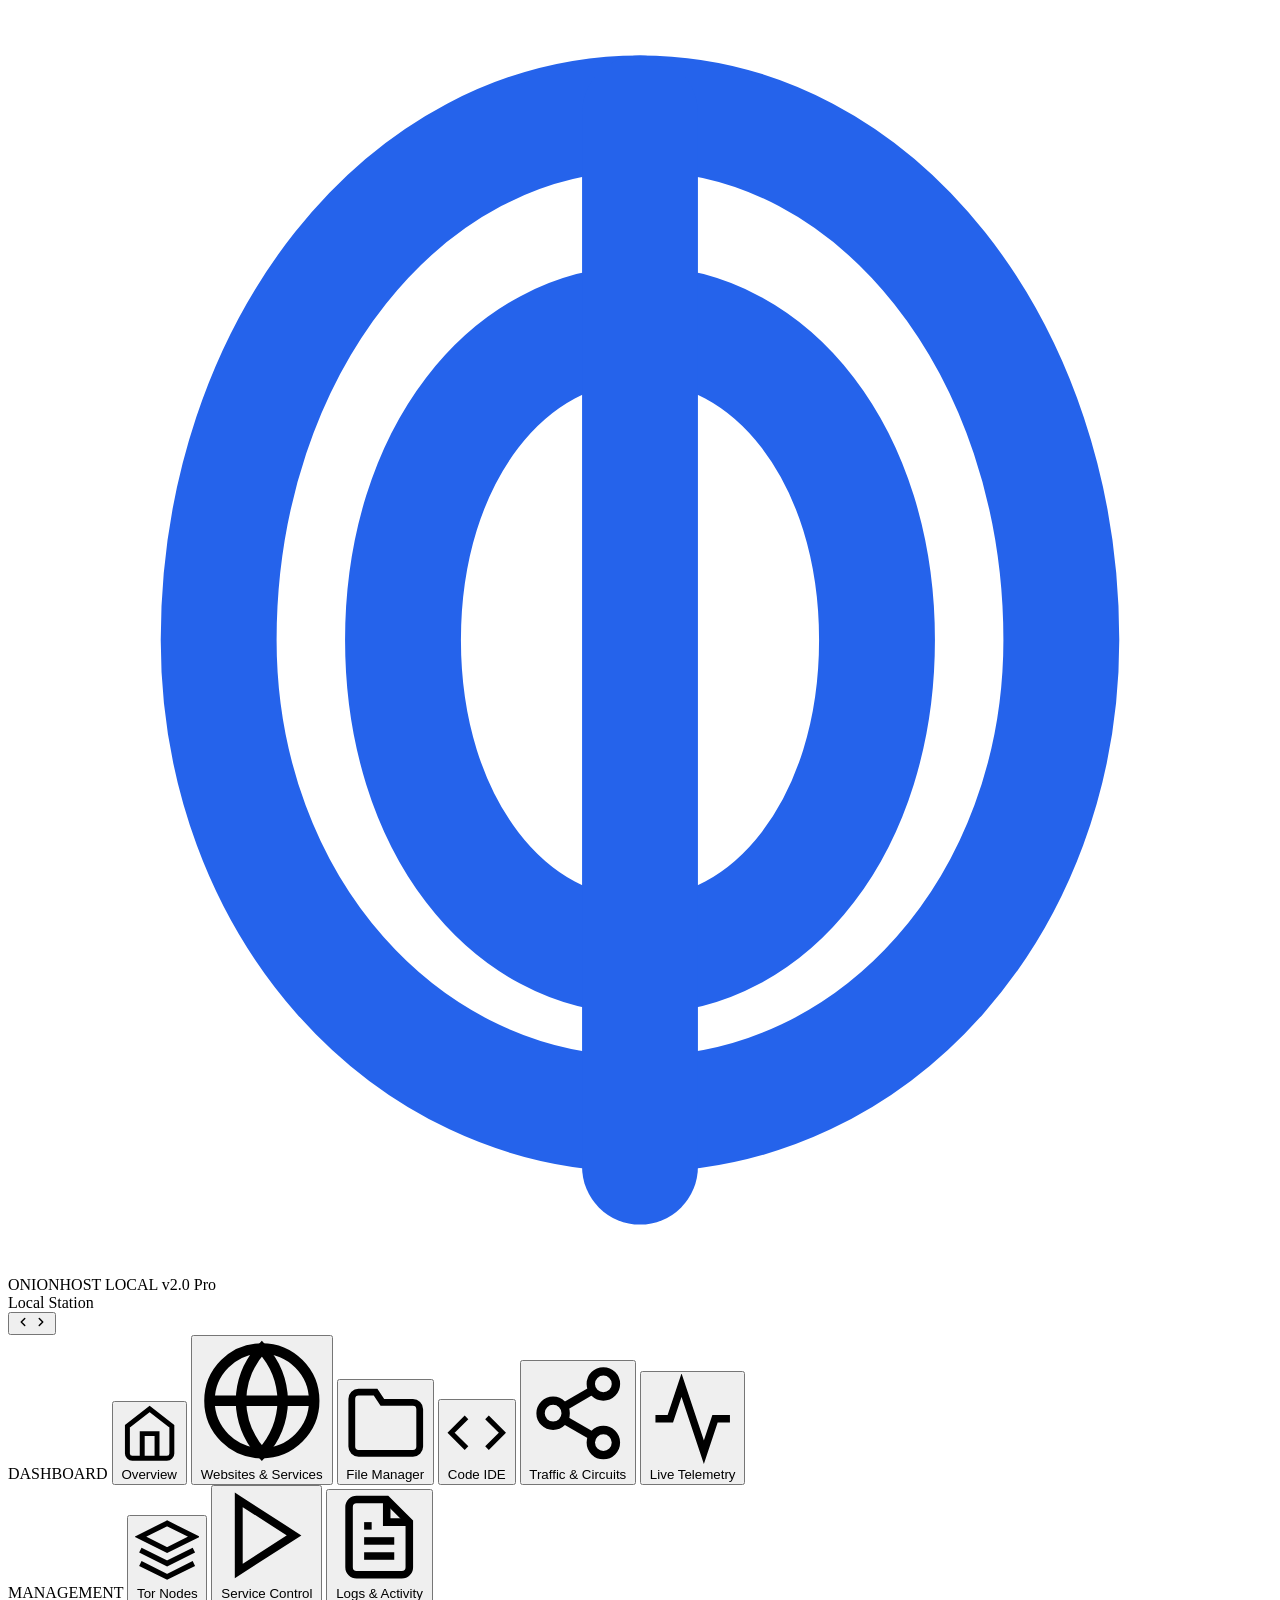
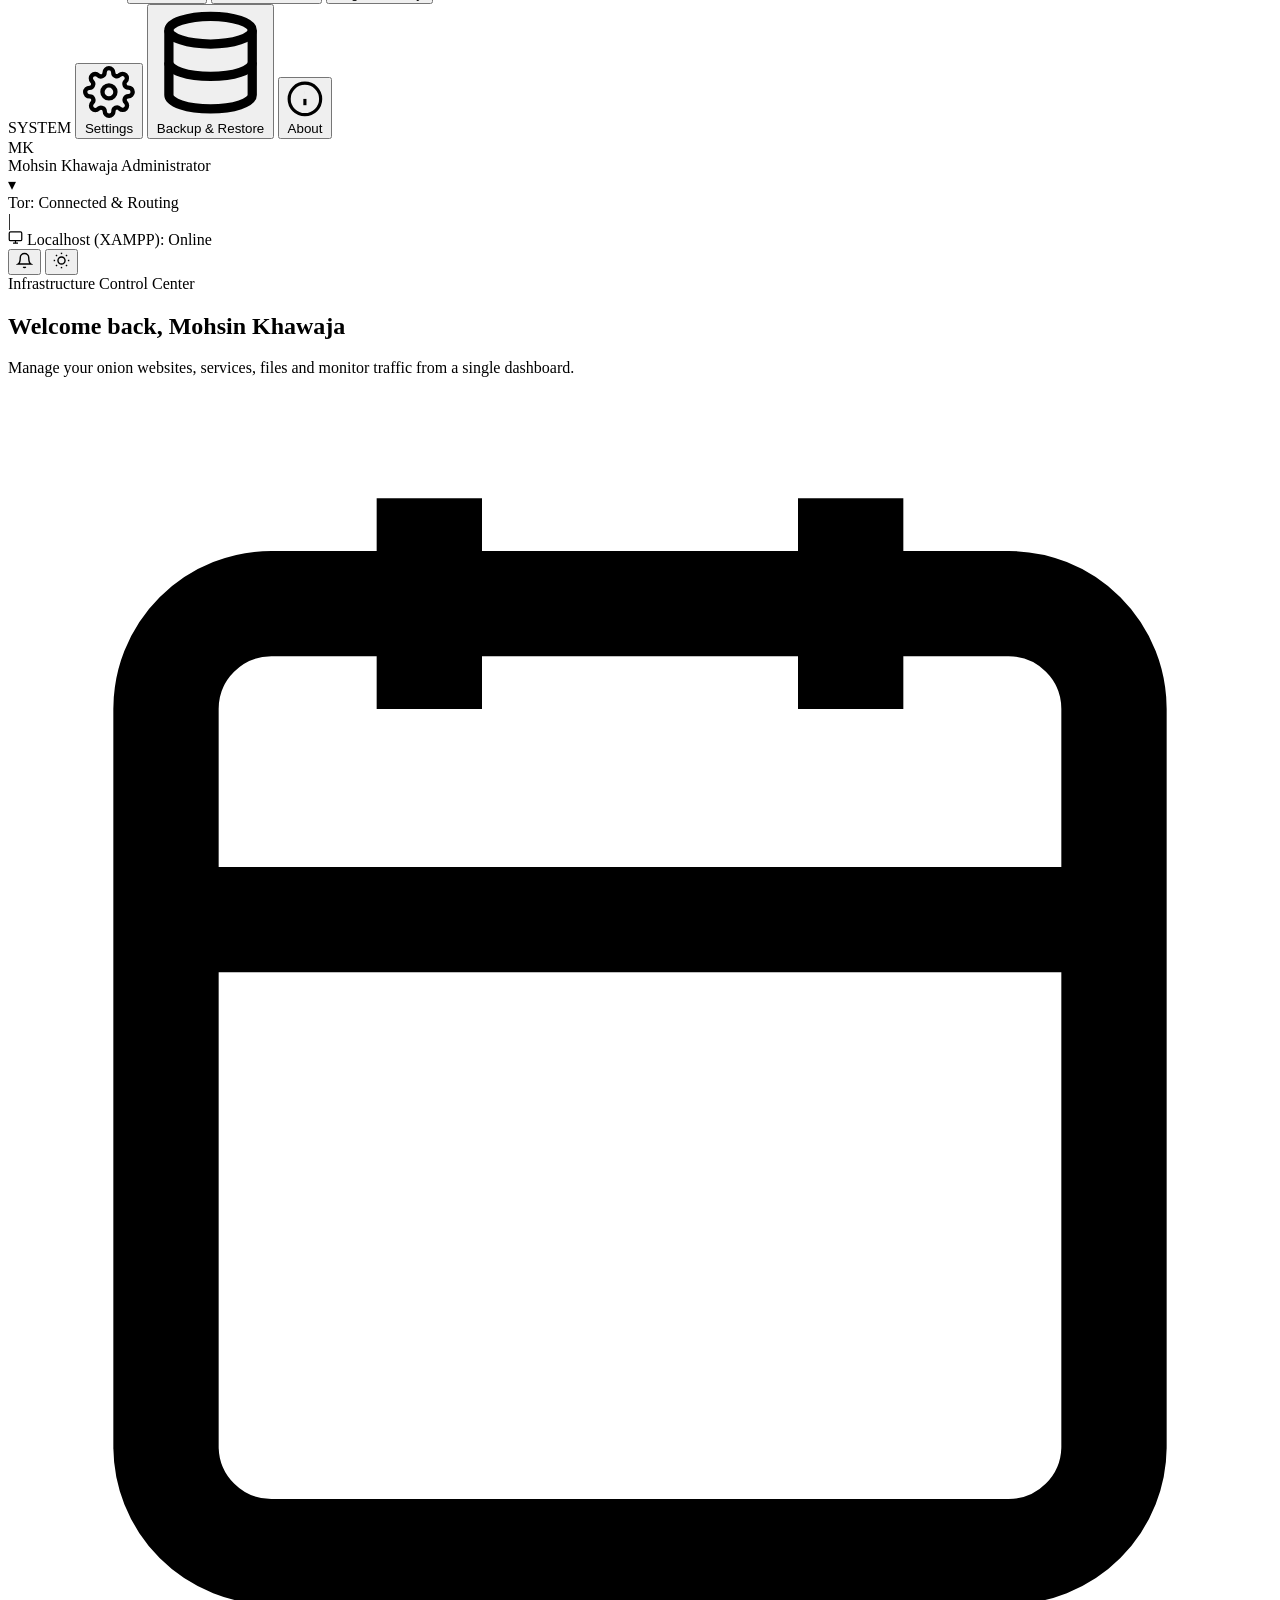
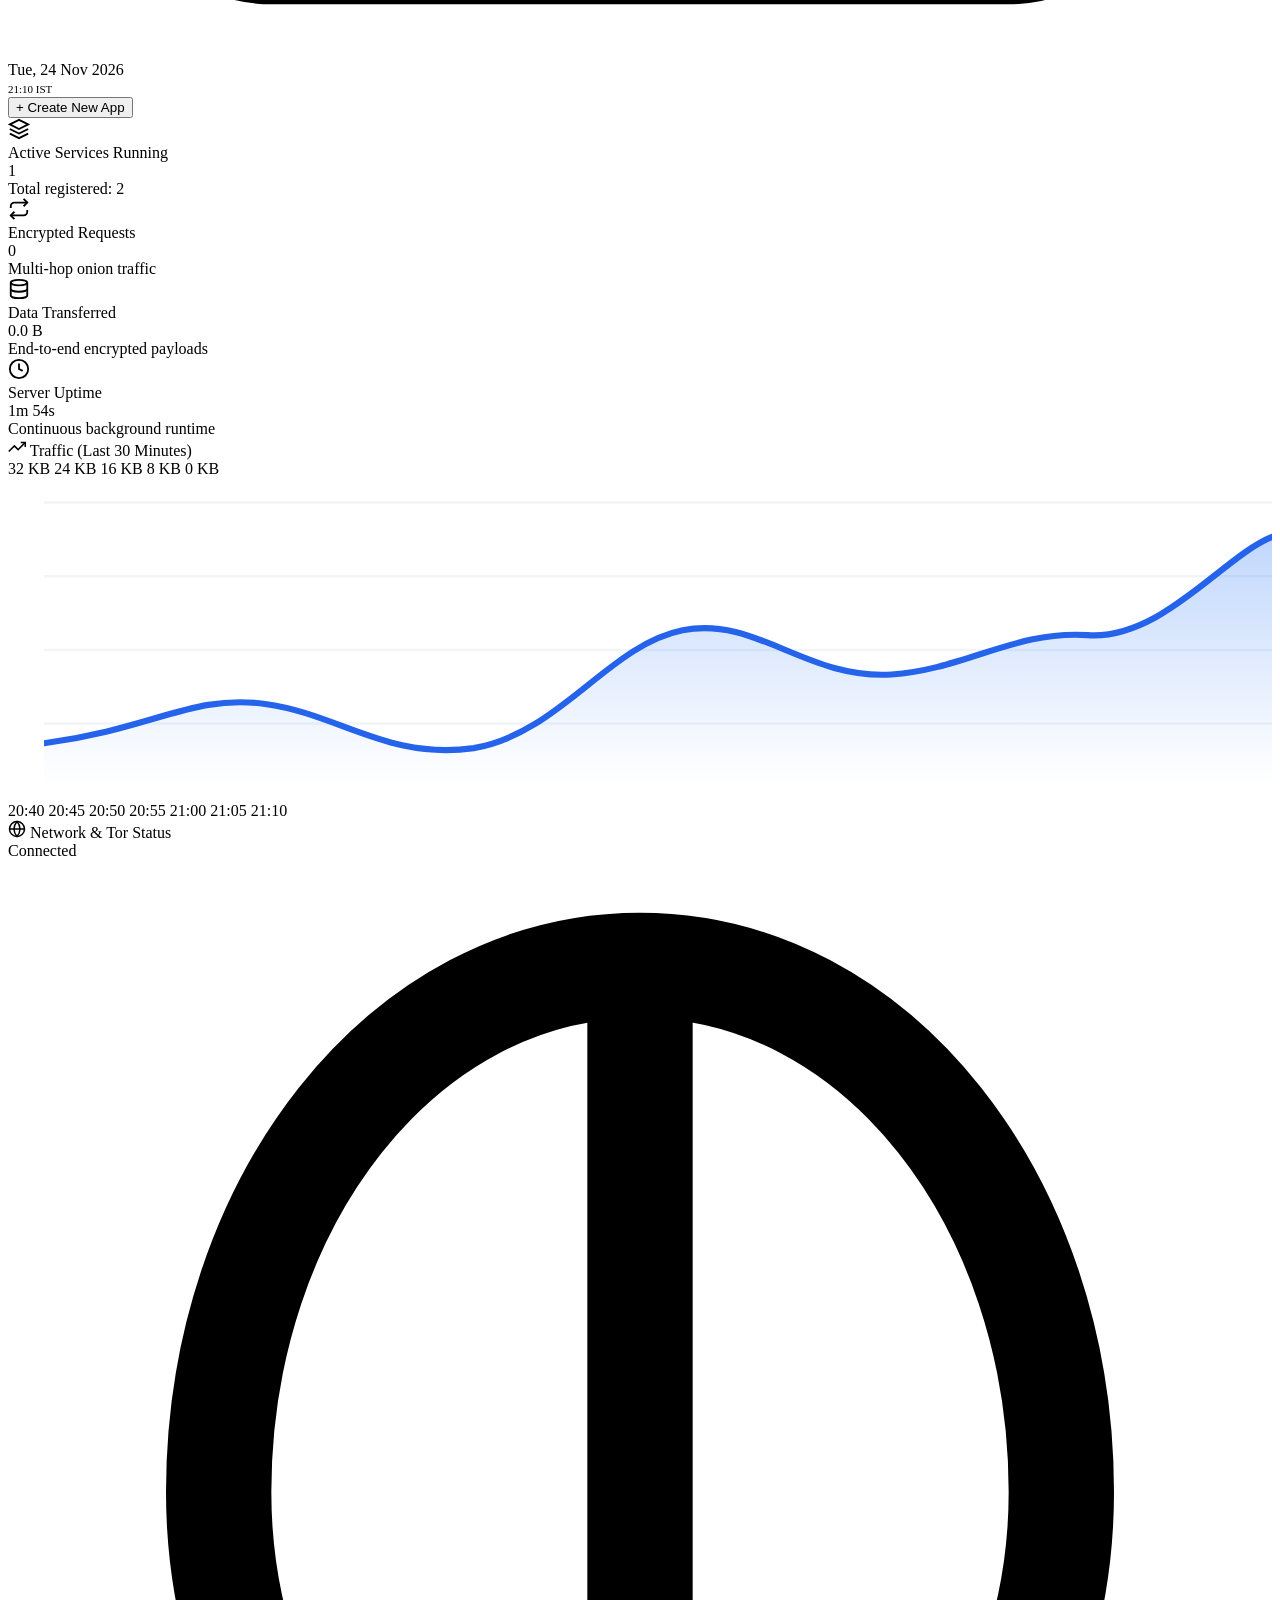
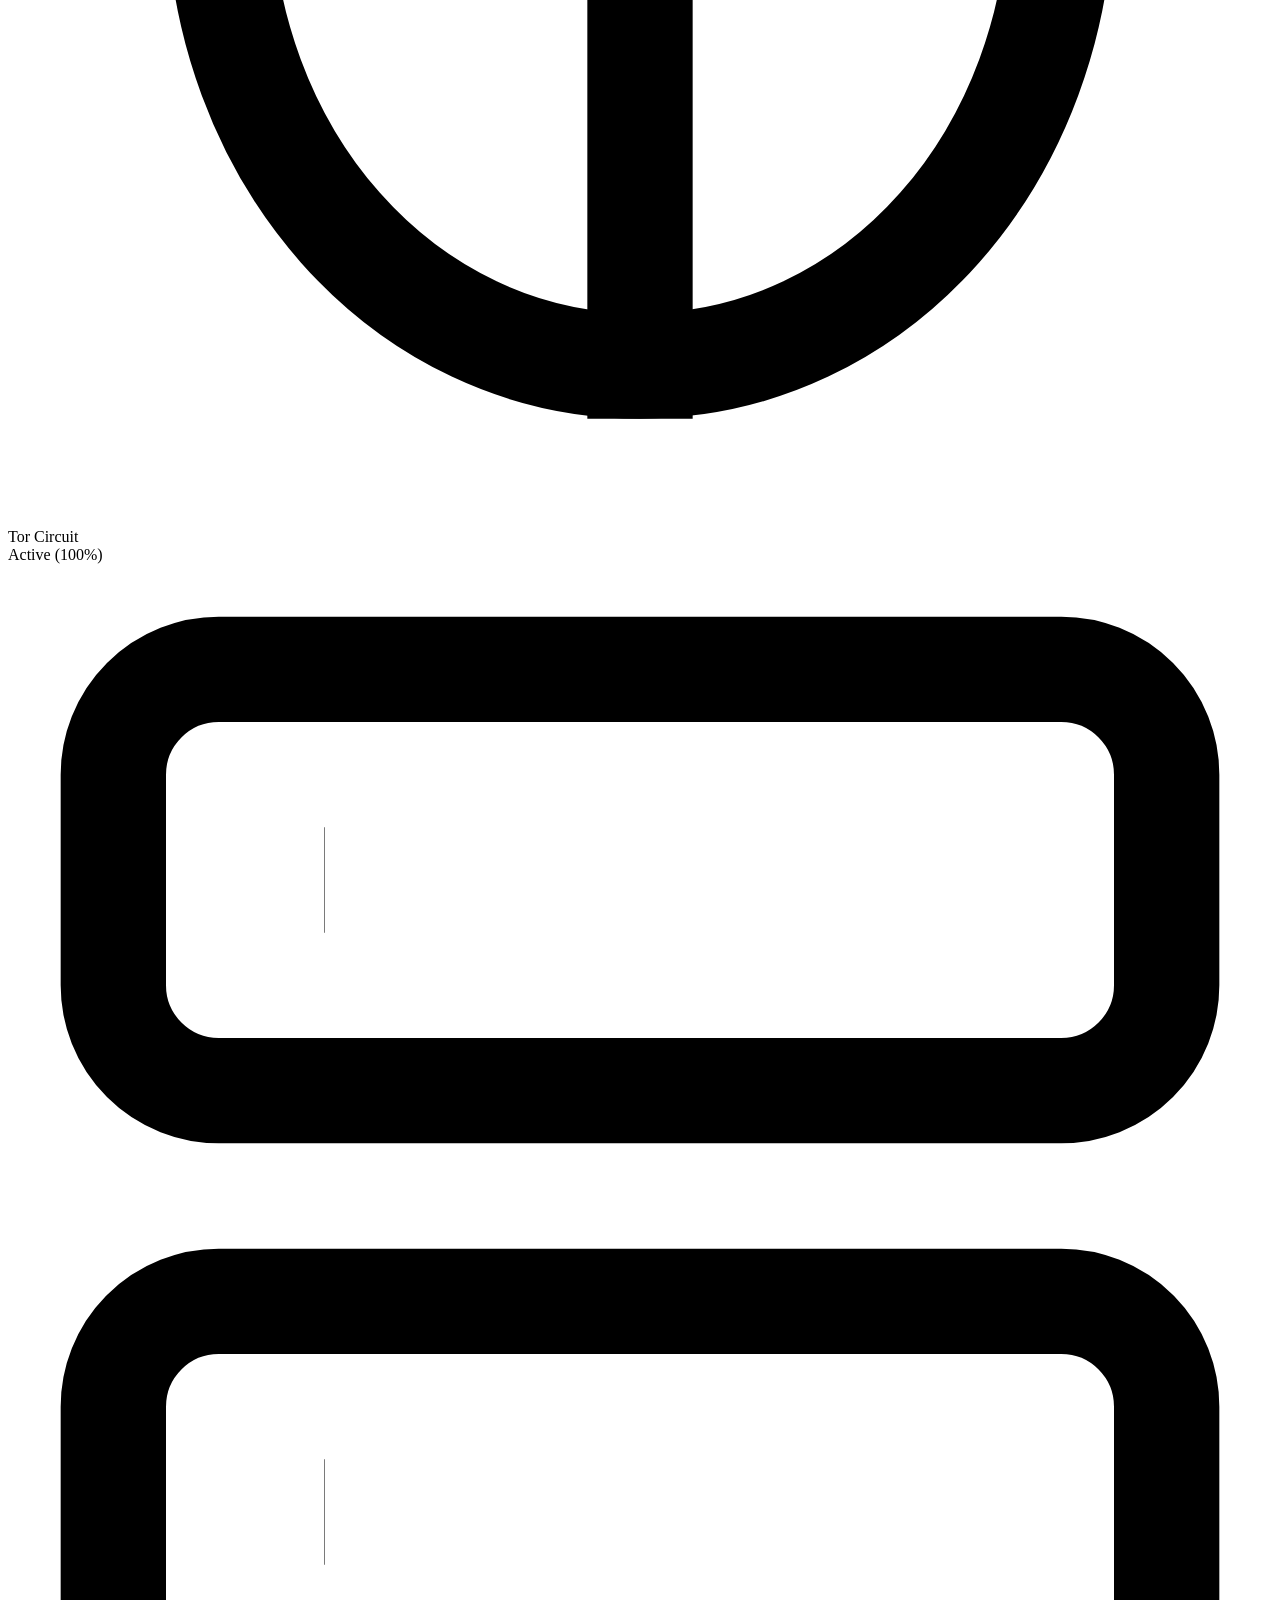
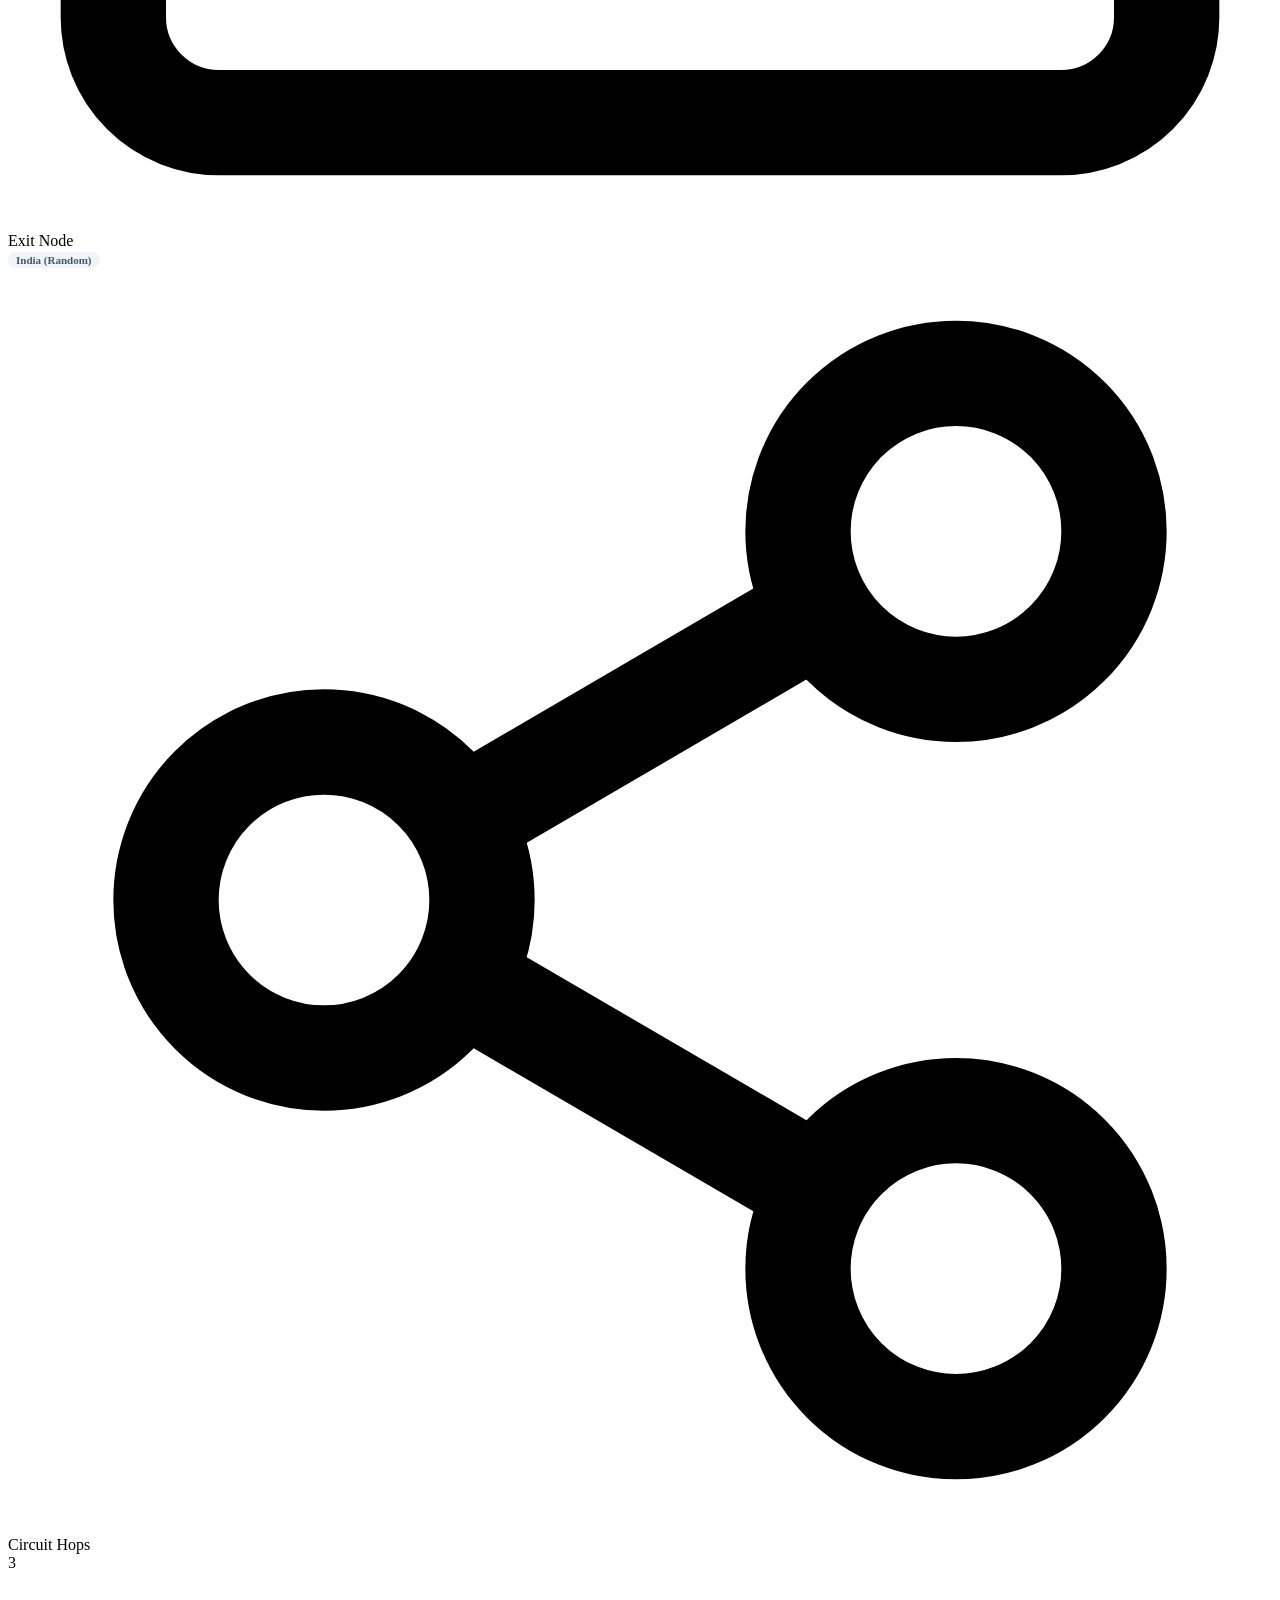
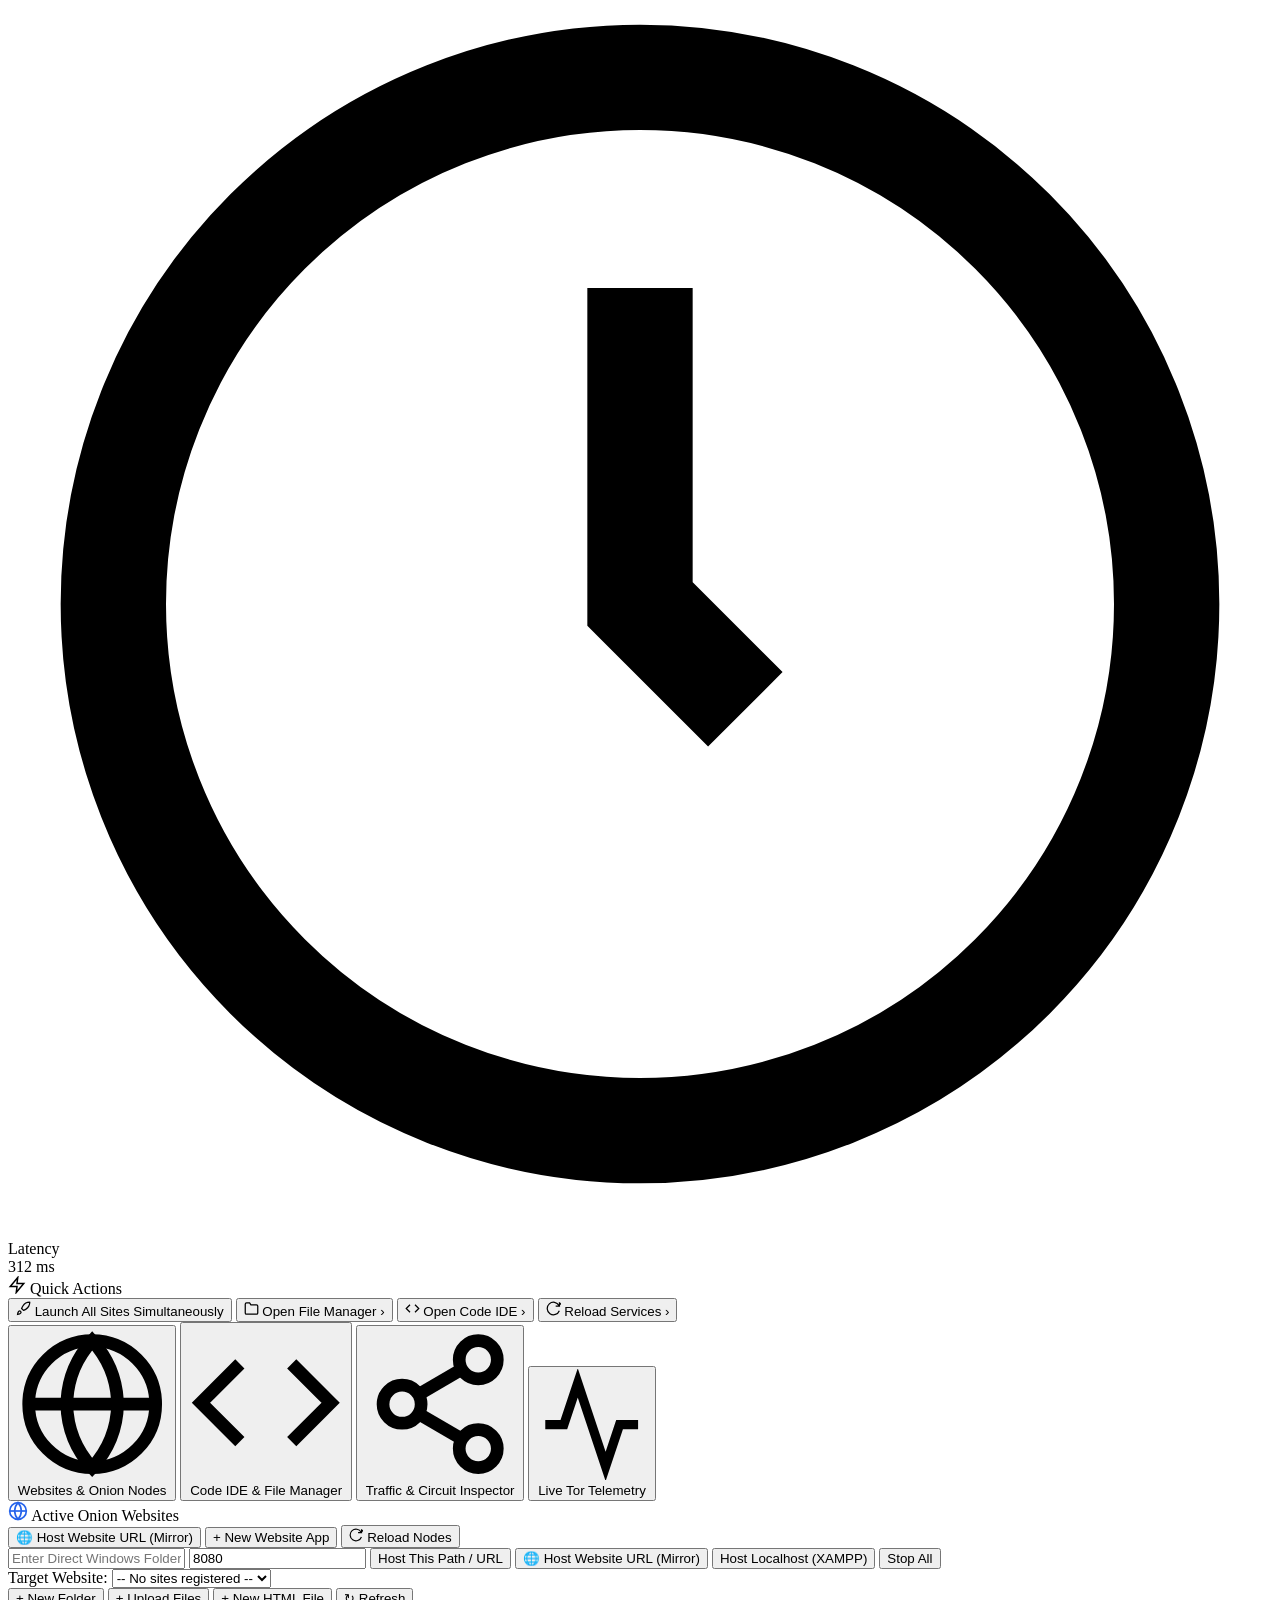
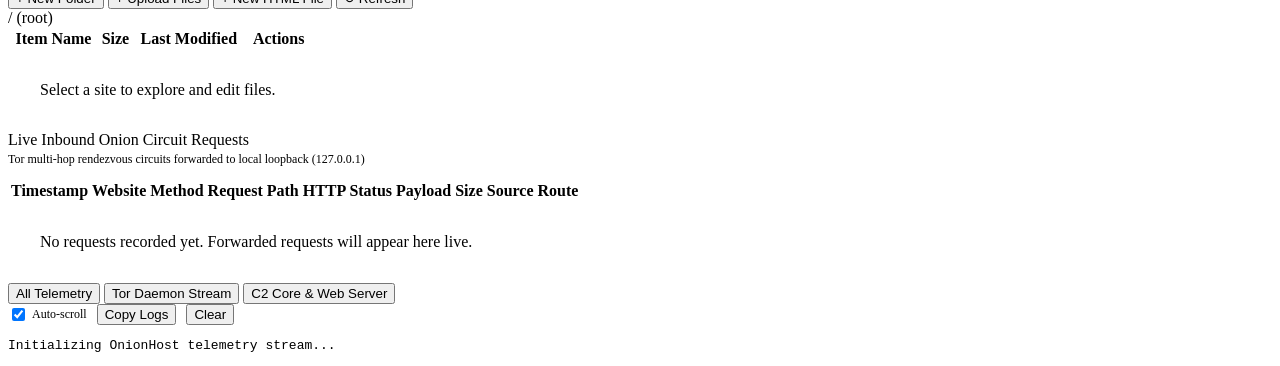
==== dashboard/templates/index.html @ f275f121 "⠀" ====
<!DOCTYPE html>
<html lang="en">
<head>
    <meta charset="UTF-8">
    <meta name="viewport" content="width=device-width, initial-scale=1.0">
    <title>OnionHost Local &bull; Self-Hosted Tor Onion Infrastructure</title>
    <link rel="stylesheet" href="/static/css/style.css?v=2.6">
    <link rel="icon" href="data:image/svg+xml,<svg xmlns=%22http://www.w3.org/2000/svg%22 viewBox=%220%200%2024%2024%22 fill=%22none%22 stroke=%22%232563eb%22 stroke-width=%222%22><circle cx=%2212%22 cy=%2212%22 r=%229%22/><path d=%22M12 3v18%22/><path d=%22M3 12h18%22/></svg>">
</head>
<body>
    <div class="app-layout">
        <!-- LEFT SIDEBAR (Matching Reference Image) -->
        <aside class="app-sidebar">
            <div class="sidebar-top">
                <!-- Brand Header -->
                <div class="sidebar-brand">
                    <div class="brand-left-group">
                        <div class="brand-onion-icon">
                            <svg viewBox="0 0 24 24" fill="none" stroke="#2563eb" stroke-width="2.2" stroke-linecap="round" stroke-linejoin="round">
                                <path d="M12 2C7.5 2 4 6.5 4 12c0 5 3.5 9 8 9s8-4 8-9c0-5.5-3.5-10-8-10z"/>
                                <path d="M12 6c-2.5 0-4.5 2.5-4.5 6s2 6 4.5 6 4.5-2.5 4.5-6-2-6-4.5-6z"/>
                                <path d="M12 2v20"/>
                            </svg>
                        </div>
                        <div class="brand-info">
                            <div class="brand-name-row">
                                <span class="brand-title">ONIONHOST LOCAL</span>
                                <span class="brand-version-pill">v2.0 Pro</span>
                            </div>
                            <span class="brand-sub">Local Station</span>
                        </div>
                    </div>
                    <button id="sidebar-toggle-btn" class="sidebar-toggle-btn" onclick="toggleSidebar()" title="Collapse / Expand Sidebar" aria-label="Toggle Sidebar">
                        <svg class="icon-collapse" width="14" height="14" viewBox="0 0 24 24" fill="none" stroke="currentColor" stroke-width="2.5" stroke-linecap="round" stroke-linejoin="round">
                            <polyline points="15 18 9 12 15 6"></polyline>
                        </svg>
                        <svg class="icon-expand" width="14" height="14" viewBox="0 0 24 24" fill="none" stroke="currentColor" stroke-width="2.5" stroke-linecap="round" stroke-linejoin="round">
                            <polyline points="9 18 15 12 9 6"></polyline>
                        </svg>
                    </button>
                </div>

                <!-- Navigation Group: DASHBOARD -->
                <div class="nav-group">
                    <span class="nav-category">DASHBOARD</span>
                    <button class="nav-item active" id="nav-overview" onclick="switchSidebar('overview')" title="Overview">
                        <svg viewBox="0 0 24 24" fill="none" stroke="currentColor" stroke-width="2"><path d="M3 9l9-7 9 7v11a2 2 0 0 1-2 2H5a2 2 0 0 1-2-2z"/><polyline points="9 22 9 12 15 12 15 22"/></svg>
                        <span>Overview</span>
                    </button>
                    <button class="nav-item" id="nav-websites" onclick="switchSidebar('websites')" title="Websites &amp; Services">
                        <svg viewBox="0 0 24 24" fill="none" stroke="currentColor" stroke-width="2"><circle cx="12" cy="12" r="10"/><line x1="2" y1="12" x2="22" y2="12"/><path d="M12 2a15.3 15.3 0 0 1 4 10 15.3 15.3 0 0 1-4 10 15.3 15.3 0 0 1-4-10 15.3 15.3 0 0 1 4-10z"/></svg>
                        <span>Websites &amp; Services</span>
                    </button>
                    <button class="nav-item" id="nav-files" onclick="switchSidebar('files')" title="File Manager">
                        <svg viewBox="0 0 24 24" fill="none" stroke="currentColor" stroke-width="2"><path d="M22 19a2 2 0 0 1-2 2H4a2 2 0 0 1-2-2V5a2 2 0 0 1 2-2h5l2 3h9a2 2 0 0 1 2 2z"/></svg>
                        <span>File Manager</span>
                    </button>
                    <button class="nav-item" id="nav-code" onclick="switchSidebar('code')" title="Code IDE">
                        <svg viewBox="0 0 24 24" fill="none" stroke="currentColor" stroke-width="2"><polyline points="16 18 22 12 16 6"/><polyline points="8 6 2 12 8 18"/></svg>
                        <span>Code IDE</span>
                    </button>
                    <button class="nav-item" id="nav-traffic" onclick="switchSidebar('traffic')" title="Traffic &amp; Circuits">
                        <svg viewBox="0 0 24 24" fill="none" stroke="currentColor" stroke-width="2"><circle cx="18" cy="5" r="3"/><circle cx="6" cy="12" r="3"/><circle cx="18" cy="19" r="3"/><line x1="8.59" y1="13.51" x2="15.42" y2="17.49"/><line x1="15.41" y1="6.51" x2="8.59" y2="10.49"/></svg>
                        <span>Traffic &amp; Circuits</span>
                    </button>
                    <button class="nav-item" id="nav-telemetry" onclick="switchSidebar('telemetry')" title="Live Telemetry">
                        <svg viewBox="0 0 24 24" fill="none" stroke="currentColor" stroke-width="2"><polyline points="22 12 18 12 15 21 9 3 6 12 2 12"/></svg>
                        <span>Live Telemetry</span>
                    </button>
                </div>

                <!-- Navigation Group: MANAGEMENT -->
                <div class="nav-group">
                    <span class="nav-category">MANAGEMENT</span>
                    <button class="nav-item" id="nav-nodes" onclick="switchSidebar('nodes')" title="Tor Nodes">
                        <svg viewBox="0 0 24 24" fill="none" stroke="currentColor" stroke-width="2"><polygon points="12 2 2 7 12 12 22 7 12 2"/><polyline points="2 17 12 22 22 17"/><polyline points="2 12 12 17 22 12"/></svg>
                        <span>Tor Nodes</span>
                    </button>
                    <button class="nav-item" id="nav-service-control" onclick="switchSidebar('service-control')" title="Service Control">
                        <svg viewBox="0 0 24 24" fill="none" stroke="currentColor" stroke-width="2"><polygon points="5 3 19 12 5 21 5 3"/></svg>
                        <span>Service Control</span>
                    </button>
                    <button class="nav-item" id="nav-logs" onclick="switchSidebar('logs')" title="Logs &amp; Activity">
                        <svg viewBox="0 0 24 24" fill="none" stroke="currentColor" stroke-width="2"><path d="M14 2H6a2 2 0 0 0-2 2v16a2 2 0 0 0 2 2h12a2 2 0 0 0 2-2V8z"/><polyline points="14 2 14 8 20 8"/><line x1="16" y1="13" x2="8" y2="13"/><line x1="16" y1="17" x2="8" y2="17"/><polyline points="10 9 9 9 8 9"/></svg>
                        <span>Logs &amp; Activity</span>
                    </button>
                </div>

                <!-- Navigation Group: SYSTEM -->
                <div class="nav-group">
                    <span class="nav-category">SYSTEM</span>
                    <button class="nav-item" onclick="showToast('Settings: System configuration synchronized with config.json', 'info')" title="Settings">
                        <svg viewBox="0 0 24 24" fill="none" stroke="currentColor" stroke-width="2"><circle cx="12" cy="12" r="3"/><path d="M19.4 15a1.65 1.65 0 0 0 .33 1.82l.06.06a2 2 0 0 1 0 2.83 2 2 0 0 1-2.83 0l-.06-.06a1.65 1.65 0 0 0-1.82-.33 1.65 1.65 0 0 0-1 1.51V21a2 2 0 0 1-2 2 2 2 0 0 1-2-2v-.09A1.65 1.65 0 0 0 9 19.4a1.65 1.65 0 0 0-1.82.33l-.06.06a2 2 0 0 1-2.83 0 2 2 0 0 1 0-2.83l.06-.06a1.65 1.65 0 0 0 .33-1.82 1.65 1.65 0 0 0-1.51-1H3a2 2 0 0 1-2-2 2 2 0 0 1 2-2h.09A1.65 1.65 0 0 0 4.6 9a1.65 1.65 0 0 0-.33-1.82l-.06-.06a2 2 0 0 1 0-2.83 2 2 0 0 1 2.83 0l.06.06a1.65 1.65 0 0 0 1.82.33H9a1.65 1.65 0 0 0 1-1.51V3a2 2 0 0 1 2-2 2 2 0 0 1 2 2v.09a1.65 1.65 0 0 0 1 1.51 1.65 1.65 0 0 0 1.82-.33l.06-.06a2 2 0 0 1 2.83 0 2 2 0 0 1 0 2.83l-.06.06a1.65 1.65 0 0 0-.33 1.82V9a1.65 1.65 0 0 0 1.51 1H21a2 2 0 0 1 2 2 2 2 0 0 1-2 2h-.09a1.65 1.65 0 0 0-1.51 1z"/></svg>
                        <span>Settings</span>
                    </button>
                    <button class="nav-item" onclick="showToast('Backup: Cryptographic v3 keys safely secured in data/services/', 'info')" title="Backup &amp; Restore">
                        <svg viewBox="0 0 24 24" fill="none" stroke="currentColor" stroke-width="2"><ellipse cx="12" cy="5" rx="9" ry="3"/><path d="M21 12c0 1.66-4 3-9 3s-9-1.34-9-3"/><path d="M3 5v14c0 1.66 4 3 9 3s9-1.34 9-3V5"/></svg>
                        <span>Backup &amp; Restore</span>
                    </button>
                    <button class="nav-item" onclick="openAboutModal()" title="About">
                        <svg viewBox="0 0 24 24" fill="none" stroke="currentColor" stroke-width="2"><circle cx="12" cy="12" r="10"/><line x1="12" y1="16" x2="12" y2="12"/><line x1="12" y1="8" x2="12.01" y2="8"/></svg>
                        <span>About</span>
                    </button>
                </div>
            </div>

            <!-- Bottom Profile: MM Mohsin Khawaja Administrator (Clickable) -->
            <div class="sidebar-profile" id="user-profile-btn" onclick="openProfileModal()" style="cursor: pointer;" title="Click to view &amp; change profile">
                <div class="profile-left">
                    <div class="avatar-mm" id="profile-avatar">MK</div>
                    <div class="profile-meta">
                        <span class="profile-name" id="profile-name-display">Mohsin Khawaja</span>
                        <span class="profile-role" id="profile-role-display">Administrator</span>
                    </div>
                </div>
                <span class="profile-caret">&#9662;</span>
            </div>
        </aside>

        <!-- MAIN VIEWPORT -->
        <div class="app-main">
            <!-- Top Header Bar -->
            <header class="top-header">
                <div class="top-header-left">
                    <div class="tor-status-pill" id="global-tor-pill">
                        <span class="status-dot dot-green" id="tor-dot"></span>
                        <span id="tor-status-text">Tor: Connected &amp; Routing</span>
                        <span id="tor-pct" style="display: none;">100%</span>
                    </div>
                    <span class="header-divider">|</span>
                    <div class="header-server-status">
                        <svg width="15" height="15" viewBox="0 0 24 24" fill="none" stroke="currentColor" stroke-width="2"><rect x="2" y="3" width="20" height="14" rx="2" ry="2"/><line x1="8" y1="21" x2="16" y2="21"/><line x1="12" y1="17" x2="12" y2="21"/></svg>
                        <span>Localhost (XAMPP): Online</span>
                    </div>
                </div>

                <div class="top-header-right">
                    <button class="header-icon-btn" title="System Notifications" onclick="showToast('All Tor onion services and background daemons running normally.', 'info')">
                        <svg width="17" height="17" viewBox="0 0 24 24" fill="none" stroke="currentColor" stroke-width="2"><path d="M18 8A6 6 0 0 0 6 8c0 7-3 9-3 9h18s-3-2-3-9"/><path d="M13.73 21a2 2 0 0 1-3.46 0"/></svg>
                        <span class="notification-badge"></span>
                    </button>
                    <button class="header-icon-btn" title="Theme Settings" onclick="showToast('Light SaaS Pro Theme Active', 'info')">
                        <svg width="17" height="17" viewBox="0 0 24 24" fill="none" stroke="currentColor" stroke-width="2"><circle cx="12" cy="12" r="5"/><line x1="12" y1="1" x2="12" y2="3"/><line x1="12" y1="21" x2="12" y2="23"/><line x1="4.22" y1="4.22" x2="5.64" y2="5.64"/><line x1="18.36" y1="18.36" x2="19.78" y2="19.78"/><line x1="1" y1="12" x2="3" y2="12"/><line x1="21" y1="12" x2="23" y2="12"/><line x1="4.22" y1="19.78" x2="5.64" y2="18.36"/><line x1="18.36" y1="5.64" x2="19.78" y2="4.22"/></svg>
                    </button>
                </div>
            </header>

            <!-- Main Content Container -->
            <main class="content-wrapper">
                <!-- Toast Notification Container -->
                <div id="toast-container" class="toast-container"></div>

                <!-- Hero Welcome Section -->
                <section class="welcome-section">
                    <div class="welcome-info">
                        <span class="infra-tag">Infrastructure Control Center</span>
                        <h1 class="welcome-title" id="welcome-title-text">Welcome back, Mohsin Khawaja</h1>
                        <p class="welcome-sub">Manage your onion websites, services, files and monitor traffic from a single dashboard.</p>
                    </div>
                    <div class="welcome-actions">
                        <div class="date-pill-card">
                            <svg viewBox="0 0 24 24" fill="none" stroke="currentColor" stroke-width="2"><rect x="3" y="4" width="18" height="18" rx="2" ry="2"/><line x1="16" y1="2" x2="16" y2="6"/><line x1="8" y1="2" x2="8" y2="6"/><line x1="3" y1="10" x2="21" y2="10"/></svg>
                            <div id="date-pill-text">Tue, 24 Nov 2026<br><span style="color: var(--text-hint); font-size: 11px;">21:10 IST</span></div>
                        </div>
                        <button class="btn-primary-app" onclick="openCreateAppModal()">+ Create New App</button>
                    </div>
                </section>

                <!-- 4 KPI Summary Cards (Matching Reference Image) -->
                <section class="kpi-grid">
                    <!-- KPI 1: Active Services -->
                    <div class="kpi-card-saas">
                        <div class="kpi-icon-box kpi-icon-blue">
                            <svg width="22" height="22" viewBox="0 0 24 24" fill="none" stroke="currentColor" stroke-width="2"><polygon points="12 2 2 7 12 12 22 7 12 2"/><polyline points="2 17 12 22 22 17"/><polyline points="2 12 12 17 22 12"/></svg>
                        </div>
                        <div class="kpi-details">
                            <div class="kpi-title-row">
                                <span class="kpi-label">Active Services</span>
                                <span class="kpi-badge-green"><span class="status-dot dot-green"></span> Running</span>
                            </div>
                            <div class="kpi-number" id="kpi-active-sites">1</div>
                            <span class="kpi-caption">Total registered: <span id="kpi-total-sites">2</span></span>
                        </div>
                    </div>

                    <!-- KPI 2: Encrypted Requests -->
                    <div class="kpi-card-saas">
                        <div class="kpi-icon-box kpi-icon-purple">
                            <svg width="22" height="22" viewBox="0 0 24 24" fill="none" stroke="currentColor" stroke-width="2"><polyline points="17 1 21 5 17 9"/><path d="M3 11V9a4 4 0 0 1 4-4h14"/><polyline points="7 23 3 19 7 15"/><path d="M21 13v2a4 4 0 0 1-4 4H3"/></svg>
                        </div>
                        <div class="kpi-details">
                            <div class="kpi-title-row">
                                <span class="kpi-label">Encrypted Requests</span>
                            </div>
                            <div class="kpi-number" id="kpi-requests">0</div>
                            <span class="kpi-caption">Multi-hop onion traffic</span>
                        </div>
                    </div>

                    <!-- KPI 3: Data Transferred -->
                    <div class="kpi-card-saas">
                        <div class="kpi-icon-box kpi-icon-orange">
                            <svg width="22" height="22" viewBox="0 0 24 24" fill="none" stroke="currentColor" stroke-width="2"><ellipse cx="12" cy="5" rx="9" ry="3"/><path d="M21 12c0 1.66-4 3-9 3s-9-1.34-9-3"/><path d="M3 5v14c0 1.66 4 3 9 3s9-1.34 9-3V5"/></svg>
                        </div>
                        <div class="kpi-details">
                            <div class="kpi-title-row">
                                <span class="kpi-label">Data Transferred</span>
                            </div>
                            <div class="kpi-number" id="kpi-bytes">0.0 B</div>
                            <span class="kpi-caption">End-to-end encrypted payloads</span>
                        </div>
                    </div>

                    <!-- KPI 4: Server Uptime -->
                    <div class="kpi-card-saas">
                        <div class="kpi-icon-box kpi-icon-green">
                            <svg width="22" height="22" viewBox="0 0 24 24" fill="none" stroke="currentColor" stroke-width="2"><circle cx="12" cy="12" r="10"/><polyline points="12 6 12 12 16 14"/></svg>
                        </div>
                        <div class="kpi-details">
                            <div class="kpi-title-row">
                                <span class="kpi-label">Server Uptime</span>
                            </div>
                            <div class="kpi-number" id="kpi-uptime">1m 54s</div>
                            <span class="kpi-caption">Continuous background runtime</span>
                        </div>
                    </div>
                </section>

                <!-- MIDDLE ROW (3 Widgets matching Reference Image) -->
                <section class="middle-grid">
                    <!-- Widget 1: Traffic Chart (Last 30 Minutes) -->
                    <div class="saas-card">
                        <div class="card-title-row">
                            <div class="card-title-left">
                                <svg width="18" height="18" viewBox="0 0 24 24" fill="none" stroke="currentColor" stroke-width="2"><polyline points="23 6 13.5 15.5 8.5 10.5 1 18"/><polyline points="17 6 23 6 23 12"/></svg>
                                <span>Traffic (Last 30 Minutes)</span>
                            </div>
                        </div>

                        <div class="chart-container">
                            <!-- Y-Axis Labels -->
                            <div class="chart-y-axis">
                                <span>32 KB</span>
                                <span>24 KB</span>
                                <span>16 KB</span>
                                <span>8 KB</span>
                                <span>0 KB</span>
                            </div>

                            <!-- SVG Spline Area Chart -->
                            <svg viewBox="0 0 500 130" class="chart-svg" preserveAspectRatio="none" style="padding-left: 36px;">
                                <defs>
                                    <linearGradient id="trafficGradient" x1="0" y1="0" x2="0" y2="1">
                                        <stop offset="0%" stop-color="#3b82f6" stop-opacity="0.32" />
                                        <stop offset="85%" stop-color="#3b82f6" stop-opacity="0.04" />
                                        <stop offset="100%" stop-color="#3b82f6" stop-opacity="0.0" />
                                    </linearGradient>
                                </defs>
                                <!-- Grid Lines -->
                                <line x1="0" y1="10" x2="500" y2="10" stroke="#f1f5f9" stroke-width="1" />
                                <line x1="0" y1="40" x2="500" y2="40" stroke="#f1f5f9" stroke-width="1" />
                                <line x1="0" y1="70" x2="500" y2="70" stroke="#f1f5f9" stroke-width="1" />
                                <line x1="0" y1="100" x2="500" y2="100" stroke="#f1f5f9" stroke-width="1" />
                                <!-- Area Path -->
                                <path d="M 0 108 C 45 102, 60 88, 90 92 C 120 96, 140 115, 175 110 C 210 104, 230 68, 260 62 C 290 56, 310 82, 345 80 C 375 78, 395 62, 425 64 C 455 66, 480 32, 500 24 L 500 125 L 0 125 Z" fill="url(#trafficGradient)" />
                                <!-- Line Stroke Path -->
                                <path d="M 0 108 C 45 102, 60 88, 90 92 C 120 96, 140 115, 175 110 C 210 104, 230 68, 260 62 C 290 56, 310 82, 345 80 C 375 78, 395 62, 425 64 C 455 66, 480 32, 500 24" fill="none" stroke="#2563eb" stroke-width="2.5" stroke-linecap="round" />
                            </svg>

                            <!-- X-Axis Labels -->
                            <div class="chart-x-axis">
                                <span>20:40</span>
                                <span>20:45</span>
                                <span>20:50</span>
                                <span>20:55</span>
                                <span>21:00</span>
                                <span>21:05</span>
                                <span>21:10</span>
                            </div>
                        </div>
                    </div>

                    <!-- Widget 2: Network & Tor Status -->
                    <div class="saas-card">
                        <div class="card-title-row">
                            <div class="card-title-left">
                                <svg width="18" height="18" viewBox="0 0 24 24" fill="none" stroke="currentColor" stroke-width="2"><circle cx="12" cy="12" r="10"/><path d="M2 12h20"/><path d="M12 2a15.3 15.3 0 0 1 4 10 15.3 15.3 0 0 1-4 10 15.3 15.3 0 0 1-4-10 15.3 15.3 0 0 1 4-10z"/></svg>
                                <span>Network &amp; Tor Status</span>
                            </div>
                            <span class="kpi-badge-green"><span class="status-dot dot-green"></span> Connected</span>
                        </div>

                        <div class="status-list">
                            <div class="status-row">
                                <div class="status-label-group">
                                    <svg viewBox="0 0 24 24" fill="none" stroke="currentColor" stroke-width="2"><path d="M12 2C7.5 2 4 6.5 4 12c0 5 3.5 9 8 9s8-4 8-9c0-5.5-3.5-10-8-10z"/><path d="M12 2v20"/></svg>
                                    <span>Tor Circuit</span>
                                </div>
                                <span class="kpi-badge-green"><span class="status-dot dot-green"></span> Active (100%)</span>
                            </div>

                            <div class="status-row">
                                <div class="status-label-group">
                                    <svg viewBox="0 0 24 24" fill="none" stroke="currentColor" stroke-width="2"><rect x="2" y="2" width="20" height="8" rx="2" ry="2"/><rect x="2" y="14" width="20" height="8" rx="2" ry="2"/><line x1="6" y1="6" x2="6.01" y2="6"/><line x1="6" y1="18" x2="6.01" y2="18"/></svg>
                                    <span>Exit Node</span>
                                </div>
                                <span style="background: #f1f5f9; padding: 2px 8px; border-radius: 9999px; font-size: 11px; font-weight: 600; color: #475569;">India (Random)</span>
                            </div>

                            <div class="status-row">
                                <div class="status-label-group">
                                    <svg viewBox="0 0 24 24" fill="none" stroke="currentColor" stroke-width="2"><circle cx="18" cy="5" r="3"/><circle cx="6" cy="12" r="3"/><circle cx="18" cy="19" r="3"/><line x1="8.59" y1="13.51" x2="15.42" y2="17.49"/><line x1="15.41" y1="6.51" x2="8.59" y2="10.49"/></svg>
                                    <span>Circuit Hops</span>
                                </div>
                                <span class="status-value-text">3</span>
                            </div>

                            <div class="status-row">
                                <div class="status-label-group">
                                    <svg viewBox="0 0 24 24" fill="none" stroke="currentColor" stroke-width="2"><circle cx="12" cy="12" r="10"/><polyline points="12 6 12 12 14 14"/></svg>
                                    <span>Latency</span>
                                </div>
                                <span class="status-value-text">312 ms</span>
                            </div>
                        </div>
                    </div>

                    <!-- Widget 3: Quick Actions -->
                    <div class="saas-card">
                        <div class="card-title-row">
                            <div class="card-title-left">
                                <svg width="18" height="18" viewBox="0 0 24 24" fill="none" stroke="currentColor" stroke-width="2"><polygon points="13 2 3 14 12 14 11 22 21 10 12 10 13 2"/></svg>
                                <span>Quick Actions</span>
                            </div>
                        </div>

                        <button class="quick-action-featured" id="quick-action-multi-btn" onclick="launchMultipleSites()">
                            <svg width="15" height="15" viewBox="0 0 24 24" fill="none" stroke="currentColor" stroke-width="2"><path d="M4.5 16.5c-1.5 1.26-2 5-2 5s3.74-.5 5-2c.71-.84.7-2.13-.09-2.91a2.18 2.18 0 0 0-2.91-.09z"/><path d="M12 15l-3-3a22 22 0 0 1 2-3.95A12.88 12.88 0 0 1 22 2c0 2.72-.78 7.5-6 11a22.35 22.35 0 0 1-4 2z"/></svg>
                            <span id="quick-action-multi-text">Launch All Sites Simultaneously</span>
                        </button>

                        <button class="quick-action-link" onclick="switchTab('files')">
                            <span class="link-left">
                                <svg width="15" height="15" viewBox="0 0 24 24" fill="none" stroke="currentColor" stroke-width="2"><path d="M22 19a2 2 0 0 1-2 2H4a2 2 0 0 1-2-2V5a2 2 0 0 1 2-2h5l2 3h9a2 2 0 0 1 2 2z"/></svg>
                                <span>Open File Manager</span>
                            </span>
                            <span class="link-chevron">&rsaquo;</span>
                        </button>

                        <button class="quick-action-link" onclick="switchTab('files')">
                            <span class="link-left">
                                <svg width="15" height="15" viewBox="0 0 24 24" fill="none" stroke="currentColor" stroke-width="2"><polyline points="16 18 22 12 16 6"/><polyline points="8 6 2 12 8 18"/></svg>
                                <span>Open Code IDE</span>
                            </span>
                            <span class="link-chevron">&rsaquo;</span>
                        </button>

                        <button class="quick-action-link" onclick="loadSites(); showToast('Services refreshed.', 'info');">
                            <span class="link-left">
                                <svg width="15" height="15" viewBox="0 0 24 24" fill="none" stroke="currentColor" stroke-width="2"><path d="M21.5 2v6h-6M21.34 15.57a10 10 0 1 1-.57-8.38l5.67-5.67"/></svg>
                                <span>Reload Services</span>
                            </span>
                            <span class="link-chevron">&rsaquo;</span>
                        </button>
                    </div>
                </section>

                <!-- SUB-NAVIGATION TABS (Matching Reference Image) -->
                <nav class="tabs-bar">
                    <button class="tab-btn active" id="tab-btn-sites" onclick="switchTab('sites')">
                        <svg viewBox="0 0 24 24" fill="none" stroke="currentColor" stroke-width="2"><circle cx="12" cy="12" r="10"/><line x1="2" y1="12" x2="22" y2="12"/><path d="M12 2a15.3 15.3 0 0 1 4 10 15.3 15.3 0 0 1-4 10 15.3 15.3 0 0 1-4-10 15.3 15.3 0 0 1 4-10z"/></svg>
                        <span>Websites &amp; Onion Nodes</span>
                    </button>
                    <button class="tab-btn" id="tab-btn-files" onclick="switchTab('files')">
                        <svg viewBox="0 0 24 24" fill="none" stroke="currentColor" stroke-width="2"><polyline points="16 18 22 12 16 6"/><polyline points="8 6 2 12 8 18"/></svg>
                        <span>Code IDE &amp; File Manager</span>
                    </button>
                    <button class="tab-btn" id="tab-btn-stats" onclick="switchTab('stats')">
                        <svg viewBox="0 0 24 24" fill="none" stroke="currentColor" stroke-width="2"><circle cx="18" cy="5" r="3"/><circle cx="6" cy="12" r="3"/><circle cx="18" cy="19" r="3"/><line x1="8.59" y1="13.51" x2="15.42" y2="17.49"/><line x1="15.41" y1="6.51" x2="8.59" y2="10.49"/></svg>
                        <span>Traffic &amp; Circuit Inspector</span>
                    </button>
                    <button class="tab-btn" id="tab-btn-logs" onclick="switchTab('logs')">
                        <svg viewBox="0 0 24 24" fill="none" stroke="currentColor" stroke-width="2"><polyline points="22 12 18 12 15 21 9 3 6 12 2 12"/></svg>
                        <span>Live Tor Telemetry</span>
                    </button>
                </nav>

                <!-- TAB 1: WEBSITES & ONION NODES -->
                <div id="tab-sites" class="tab-content active">
                    <!-- Section Header -->
                    <div class="section-header-row">
                        <div class="section-header-title">
                            <svg width="20" height="20" viewBox="0 0 24 24" fill="none" stroke="#2563eb" stroke-width="2"><circle cx="12" cy="12" r="10"/><line x1="2" y1="12" x2="22" y2="12"/><path d="M12 2a15.3 15.3 0 0 1 4 10 15.3 15.3 0 0 1-4 10 15.3 15.3 0 0 1-4-10 15.3 15.3 0 0 1 4-10z"/></svg>
                            <span>Active Onion Websites</span>
                        </div>
                        <div class="section-header-actions">
                            <button class="btn-soft-action primary" onclick="openHostUrlModal()">🌐 Host Website URL (Mirror)</button>
                            <button class="btn-soft-action primary" onclick="openCreateAppModal()">+ New Website App</button>
                            <button class="btn-soft-action" onclick="loadSites()">
                                <svg width="14" height="14" viewBox="0 0 24 24" fill="none" stroke="currentColor" stroke-width="2"><path d="M21.5 2v6h-6M21.34 15.57a10 10 0 1 1-.57-8.38l5.67-5.67"/></svg>
                                <span>Reload Nodes</span>
                            </button>
                        </div>
                    </div>

                    <!-- Direct Path Quick Host Bar -->
                    <div class="direct-host-bar">
                        <input type="text" id="quick-folder-input" class="form-input-clean" placeholder="Enter Direct Windows Folder Path or Website URL (e.g. www.csib.co.in or C:\my-site)...">
                        <input type="number" id="quick-port-input" class="form-input-clean port-input-clean" placeholder="Port" value="8080">
                        <button class="btn btn-primary" onclick="submitQuickHost()">Host This Path / URL</button>
                        <button class="btn btn-secondary" onclick="openHostUrlModal()">🌐 Host Website URL (Mirror)</button>
                        <button class="btn btn-secondary" onclick="openHostPortModal()">Host Localhost (XAMPP)</button>
                        <button class="btn btn-danger" onclick="stopAllHosting()">Stop All</button>
                    </div>

                    <!-- Sites Table Container (Populated dynamically by dashboard.js) -->
                    <div id="sites-grid">
                        <!-- Loaded dynamically as modern SaaS table -->
                    </div>
                </div>

                <!-- TAB 2: CODE IDE & FILE MANAGER -->
                <div id="tab-files" class="tab-content">
                    <div class="file-manager-container">
                        <div class="fm-header">
                            <div class="fm-site-selector">
                                <label for="fm-site-select">Target Website:</label>
                                <select id="fm-site-select" class="form-input-clean" style="max-width: 260px;" onchange="onFileSiteChanged()">
                                    <option value="">-- No sites registered --</option>
                                </select>
                            </div>
                            <div class="fm-actions">
                                <button class="btn btn-sm btn-secondary" onclick="openNewFolderModal()">+ New Folder</button>
                                <input type="file" id="file-upload-input" multiple style="display:none;" onchange="handleFileUpload(event)">
                                <button class="btn btn-sm btn-primary" onclick="document.getElementById('file-upload-input').click()">+ Upload Files</button>
                                <button class="btn btn-sm btn-secondary" onclick="openNewFileModal()">+ New HTML File</button>
                                <button class="btn btn-sm btn-secondary" onclick="loadFilesForCurrentSite()">&#x21bb; Refresh</button>
                            </div>
                        </div>

                        <div class="fm-breadcrumbs" id="fm-breadcrumbs">
                            <span class="crumb active">/ (root)</span>
                        </div>

                        <div class="table-card-container">
                            <table class="saas-table">
                                <thead>
                                    <tr>
                                        <th>Item Name</th>
                                        <th>Size</th>
                                        <th>Last Modified</th>
                                        <th style="text-align: right;">Actions</th>
                                    </tr>
                                </thead>
                                <tbody id="fm-files-tbody">
                                    <tr><td colspan="4" class="text-center text-muted" style="padding: 30px;">Select a site to explore and edit files.</td></tr>
                                </tbody>
                            </table>
                        </div>
                    </div>
                </div>

                <!-- TAB 3: TRAFFIC & CIRCUIT INSPECTOR -->
                <div id="tab-stats" class="tab-content">
                    <div class="file-manager-container">
                        <div class="section-header-row" style="margin-bottom: 12px;">
                            <div class="section-header-title">
                                <span>Live Inbound Onion Circuit Requests</span>
                            </div>
                            <span class="text-muted" style="font-size: 12px;">Tor multi-hop rendezvous circuits forwarded to local loopback (127.0.0.1)</span>
                        </div>

                        <div class="table-card-container">
                            <table class="saas-table">
                                <thead>
                                    <tr>
                                        <th>Timestamp</th>
                                        <th>Website</th>
                                        <th>Method</th>
                                        <th>Request Path</th>
                                        <th>HTTP Status</th>
                                        <th>Payload Size</th>
                                        <th>Source Route</th>
                                    </tr>
                                </thead>
                                <tbody id="stats-requests-tbody">
                                    <tr><td colspan="7" class="text-center text-muted" style="padding: 30px;">No requests recorded yet. Forwarded requests will appear here live.</td></tr>
                                </tbody>
                            </table>
                        </div>
                    </div>
                </div>

                <!-- TAB 4: LIVE TOR TELEMETRY -->
                <div id="tab-logs" class="tab-content">
                    <div class="logs-panel">
                        <div class="logs-toolbar">
                            <div class="log-filter-tabs">
                                <button class="filter-tab active" onclick="setLogView('all')">All Telemetry</button>
                                <button class="filter-tab" onclick="setLogView('tor')">Tor Daemon Stream</button>
                                <button class="filter-tab" onclick="setLogView('app')">C2 Core &amp; Web Server</button>
                            </div>
                            <div class="logs-actions" style="display: flex; align-items: center; gap: 10px;">
                                <label style="color: var(--text-muted); font-size: 12px; display: inline-flex; align-items: center; gap: 4px;">
                                    <input type="checkbox" id="log-autoscroll" checked> Auto-scroll
                                </label>
                                <button class="btn btn-sm btn-secondary" onclick="copyLogsToClipboard()">Copy Logs</button>
                                <button class="btn btn-sm btn-secondary" onclick="clearLogs()">Clear</button>
                            </div>
                        </div>

                        <div class="terminal-window" id="terminal-window">
                            <pre id="log-output">Initializing OnionHost telemetry stream...</pre>
                        </div>
                    </div>
                </div>
            </main>
        </div>
    </div>

    <!-- ==========================================
         MODALS (PRESERVED DOM IDS & CONTROLS)
    =========================================== -->

    <!-- Modal: Host Existing Local Port (e.g. Apache, XAMPP, Node) -->
    <div id="host-port-modal" class="modal-backdrop" style="display: none;">
        <div class="modal-dialog">
            <div class="modal-header">
                <h3>Host Existing Local Server (XAMPP / Apache / Node)</h3>
                <button class="modal-close" onclick="closeHostPortModal()">&times;</button>
            </div>
            <div class="modal-body">
                <div class="form-group">
                    <label>Service / App Name:</label>
                    <input type="text" id="port-service-name" class="form-input-clean" placeholder="e.g. AnonChat XAMPP" value="AnonChat">
                </div>
                <div class="form-group">
                    <label>Localhost Port:</label>
                    <input type="number" id="port-number-input" class="form-input-clean" value="80">
                    <small class="form-hint">80 for Apache/XAMPP, 3000 for Node/React, 8000/5000 for Python.</small>
                </div>
                <div class="form-group">
                    <label>App Path (Optional):</label>
                    <input type="text" id="port-subpath-input" class="form-input-clean" placeholder="e.g. /AnonChat/index.html" value="/AnonChat/index.html">
                    <small class="form-hint">Path to your app on localhost (e.g. /AnonChat/index.html).</small>
                </div>
            </div>
            <div class="modal-footer">
                <button class="btn btn-secondary" onclick="closeHostPortModal()">Cancel</button>
                <button class="btn btn-primary" onclick="submitHostPort()">Make Localhost Live on Tor</button>
            </div>
        </div>
    </div>

    <!-- Modal: In-Browser Code / HTML Editor -->
    <div id="code-editor-modal" class="modal-backdrop" style="display: none;">
        <div class="modal-dialog modal-xl">
            <div class="modal-header">
                <div>
                    <h3 id="editor-file-title">Editing: index.html</h3>
                    <small class="text-muted" id="editor-file-path" style="font-family: var(--font-mono);"></small>
                </div>
                <button class="modal-close" onclick="closeCodeEditorModal()">&times;</button>
            </div>
            <div class="modal-body editor-body">
                <textarea id="code-editor-textarea" class="code-textarea" spellcheck="false"></textarea>
            </div>
            <div class="modal-footer">
                <span id="editor-status" class="editor-status-text"></span>
                <button class="btn btn-secondary" onclick="closeCodeEditorModal()">Cancel</button>
                <button class="btn btn-primary" onclick="saveCodeEditorContent()">Save Changes</button>
            </div>
        </div>
    </div>

    <!-- Modal: Create New App / Website Folder -->
    <div id="create-app-modal" class="modal-backdrop" style="display: none;">
        <div class="modal-dialog">
            <div class="modal-header">
                <h3>Create New Website Application</h3>
                <button class="modal-close" onclick="closeCreateAppModal()">&times;</button>
            </div>
            <div class="modal-body">
                <div class="form-group">
                    <label>Website Name / Title:</label>
                    <input type="text" id="app-name-input" class="form-input-clean" placeholder="e.g. DarkBlog, CryptoStore, Portfolio">
                </div>
                <div class="form-group">
                    <label>Custom Folder Path (Optional - Leave blank to create in project):</label>
                    <input type="text" id="app-path-input" class="form-input-clean" placeholder="e.g. C:\Users\mohsin\Desktop\my-new-onion">
                </div>
                <div class="form-group">
                    <label>Local Port:</label>
                    <input type="number" id="app-port-input" class="form-input-clean" value="8081">
                </div>
                <div class="form-group checkbox-group" style="font-size: 12.5px; color: var(--text-secondary);">
                    <label style="display: inline-flex; align-items: center; gap: 6px; cursor: pointer;">
                        <input type="checkbox" id="app-autostart-input" checked> Automatically start hosting immediately
                    </label>
                </div>
            </div>
            <div class="modal-footer">
                <button class="btn btn-secondary" onclick="closeCreateAppModal()">Cancel</button>
                <button class="btn btn-primary" onclick="submitCreateApp()">Create &amp; Launch Node</button>
            </div>
        </div>
    </div>

    <!-- Modal: New Subfolder (mkdir) -->
    <div id="new-folder-modal" class="modal-backdrop" style="display: none;">
        <div class="modal-dialog modal-sm">
            <div class="modal-header">
                <h3>Create New Directory</h3>
                <button class="modal-close" onclick="closeNewFolderModal()">&times;</button>
            </div>
            <div class="modal-body">
                <div class="form-group">
                    <label>Folder Name:</label>
                    <input type="text" id="new-folder-name" class="form-input-clean" placeholder="e.g. assets, images, pages">
                </div>
            </div>
            <div class="modal-footer">
                <button class="btn btn-secondary" onclick="closeNewFolderModal()">Cancel</button>
                <button class="btn btn-primary" onclick="submitNewFolder()">Create Folder</button>
            </div>
        </div>
    </div>

    <!-- Modal: New HTML File Creation -->
    <div id="new-file-modal" class="modal-backdrop" style="display: none;">
        <div class="modal-dialog modal-sm">
            <div class="modal-header">
                <h3>Create New HTML File</h3>
                <button class="modal-close" onclick="closeNewFileModal()">&times;</button>
            </div>
            <div class="modal-body">
                <div class="form-group">
                    <label>File Name:</label>
                    <input type="text" id="new-file-name" class="form-input-clean" placeholder="e.g. about.html, contact.html">
                </div>
            </div>
            <div class="modal-footer">
                <button class="btn btn-secondary" onclick="closeNewFileModal()">Cancel</button>
                <button class="btn btn-primary" onclick="submitNewFile()">Create &amp; Edit</button>
            </div>
        </div>
    </div>

    <!-- Modal: Host Custom Path -->
    <div id="new-site-modal" class="modal-backdrop" style="display: none;">
        <div class="modal-dialog">
            <div class="modal-header">
                <h3>Host Custom Directory Path</h3>
                <button class="modal-close" onclick="closeNewSiteModal()">&times;</button>
            </div>
            <div class="modal-body">
                <div class="form-group">
                    <label>Direct Windows Folder Path:</label>
                    <input type="text" id="modal-folder-path" class="form-input-clean" placeholder="e.g. C:\Users\mohsin\Desktop\my-site">
                    <small class="form-hint">Enter any valid Windows directory path.</small>
                </div>
                <div class="form-group">
                    <label>Local Port (127.0.0.1):</label>
                    <input type="number" id="modal-port" class="form-input-clean" value="8080">
                </div>
            </div>
            <div class="modal-footer">
                <button class="btn btn-secondary" onclick="closeNewSiteModal()">Cancel</button>
                <button class="btn btn-primary" onclick="submitModalNewSite()">Launch Onion Node</button>
            </div>
        </div>
    </div>

    <!-- Modal: Local Website Preview -->
    <div id="preview-modal" class="modal-backdrop" style="display: none;">
        <div class="modal-dialog modal-lg">
            <div class="modal-header">
                <h3 id="preview-title">Local Preview</h3>
                <button class="modal-close" onclick="closePreviewModal()">&times;</button>
            </div>
            <div class="modal-body modal-iframe-body" style="padding: 0; height: 500px;">
                <iframe id="preview-iframe" src="about:blank" style="width: 100%; height: 100%; border: none;"></iframe>
            </div>
            <div class="modal-footer">
                <a id="preview-external-link" href="#" target="_blank" class="btn btn-sm btn-secondary">Open in New Tab &nearr;</a>
                <button class="btn btn-sm btn-secondary" onclick="closePreviewModal()">Close</button>
            </div>
        </div>
    </div>

    <!-- Modal: File Delete Confirmation -->
    <div id="delete-file-modal" class="modal-backdrop" style="display: none;">
        <div class="modal-dialog modal-sm">
            <div class="modal-header">
                <h3>Confirm Deletion</h3>
                <button class="modal-close" onclick="closeDeleteModal()">&times;</button>
            </div>
            <div class="modal-body">
                <p>Are you sure you want to permanently delete <strong id="delete-file-name" style="color: var(--text-primary);"></strong>?</p>
                <p class="text-danger" style="font-size: 12px; margin-top: 6px;">This action cannot be undone.</p>
            </div>
            <div class="modal-footer">
                <button class="btn btn-secondary" onclick="closeDeleteModal()">Cancel</button>
                <button class="btn btn-danger" onclick="confirmDeleteFile()">Delete Permanently</button>
            </div>
        </div>
    </div>

    <!-- Modal: About System & Developer (Mohsin Khawaja) -->
    <div id="about-modal" class="modal-backdrop" style="display: none;">
        <div class="modal-dialog">
            <div class="modal-header">
                <h3>About OnionHost Local</h3>
                <button class="modal-close" onclick="closeAboutModal()">&times;</button>
            </div>
            <div class="modal-body">
                <div style="display: flex; align-items: center; gap: 14px; margin-bottom: 18px; padding-bottom: 14px; border-bottom: 1px solid var(--border-light);">
                    <div class="avatar-mm" style="width: 52px; height: 52px; font-size: 18px; background: #2563eb; color: #ffffff;">MK</div>
                    <div>
                        <h4 style="font-size: 17px; font-weight: 800; color: var(--text-primary); margin-bottom: 2px;">Mohsin Khawaja</h4>
                        <p style="font-size: 12.5px; color: var(--primary); font-weight: 600;">System Architect &amp; Lead Developer</p>
                        <span style="font-size: 11.5px; color: var(--text-hint);">Developed &amp; Engineered by Mohsin Khawaja</span>
                    </div>
                </div>

                <p style="font-size: 13px; color: var(--text-secondary); line-height: 1.6; margin-bottom: 14px;">
                    <strong>OnionHost Local v2.0 Pro</strong> is a complete self-hosted Tor Onion website and service hosting platform developed by <strong>Mohsin Khawaja</strong>. It turns any Windows PC into an active dark web web server, publishing HTML websites or dynamic localhost apps (XAMPP / Apache / PHP / Node) directly onto the Tor network without port forwarding, VPS, or third-party cloud hosting.
                </p>

                <div style="background: var(--bg-page); border: 1px solid var(--border-color); border-radius: var(--radius-md); padding: 12px 14px; font-size: 12px; color: var(--text-muted); display: grid; grid-template-columns: 1fr 1fr; gap: 8px;">
                    <div><strong>Developer:</strong> Mohsin Khawaja</div>
                    <div><strong>Architecture:</strong> Windows Onion Server</div>
                    <div><strong>Tor Engine:</strong> v0.4.9.16 (Standalone)</div>
                    <div><strong>Cryptography:</strong> Tor v3 Hidden Service</div>
                </div>
            </div>
            <div class="modal-footer">
                <button class="btn btn-primary" onclick="closeAboutModal()">Close</button>
            </div>
        </div>
    </div>

    <!-- Modal: User Profile Configuration (Clickable from bottom left) -->
    <div id="profile-modal" class="modal-backdrop" style="display: none;">
        <div class="modal-dialog modal-sm">
            <div class="modal-header">
                <h3>User Profile Details</h3>
                <button class="modal-close" onclick="closeProfileModal()">&times;</button>
            </div>
            <div class="modal-body">
                <div style="display: flex; align-items: center; gap: 12px; margin-bottom: 16px;">
                    <div class="avatar-mm" id="modal-profile-avatar" style="width: 44px; height: 44px; font-size: 16px;">MK</div>
                    <div>
                        <div style="font-size: 13.5px; font-weight: 700; color: var(--text-primary);" id="modal-profile-name-text">Mohsin Khawaja</div>
                        <div style="font-size: 11.5px; color: var(--text-hint);" id="modal-profile-role-text">Administrator</div>
                    </div>
                </div>
                <div class="form-group">
                    <label>Your Name / Username:</label>
                    <input type="text" id="input-profile-name" class="form-input-clean" value="Mohsin Khawaja">
                    <small class="form-hint">Displayed in bottom left and top greeting.</small>
                </div>
                <div class="form-group">
                    <label>Role:</label>
                    <input type="text" id="input-profile-role" class="form-input-clean" value="Administrator">
                </div>
            </div>
            <div class="modal-footer">
                <button class="btn btn-secondary" onclick="closeProfileModal()">Cancel</button>
                <button class="btn btn-primary" onclick="saveUserProfile()">Save Changes</button>
            </div>
        </div>
    </div>

    <!-- Modal: Host Live Website URL as Tor Onion Mirror -->
    <div id="host-url-modal" class="modal-backdrop" style="display: none;">
        <div class="modal-dialog">
            <div class="modal-header">
                <h3>Host Live Website URL (Tor Onion Mirror)</h3>
                <button class="modal-close" onclick="closeHostUrlModal()">&times;</button>
            </div>
            <div class="modal-body">
                <div class="form-group">
                    <label>Target Website URL to Mirror:</label>
                    <input type="text" id="url-mirror-target" class="form-input-clean" placeholder="e.g. https://www.csib.co.in or www.csib.co.in" value="https://www.csib.co.in">
                    <small class="form-hint">Enter any live website URL. OnionHost will create a dark web Tor mirror for it.</small>
                </div>
                <div class="form-group">
                    <label>Mirror Service Title / Name:</label>
                    <input type="text" id="url-mirror-name" class="form-input-clean" placeholder="e.g. CSIB Live Mirror" value="CSIB Mirror">
                </div>
                <div class="form-group">
                    <label>Local Proxy Port:</label>
                    <input type="number" id="url-mirror-port" class="form-input-clean" value="8090">
                    <small class="form-hint">Local port bound to 127.0.0.1 for the proxy forwarder.</small>
                </div>
                <div style="background: var(--bg-page); border: 1px solid var(--border-color); border-radius: var(--radius-md); padding: 12px 14px; font-size: 12px; color: var(--text-secondary); line-height: 1.5;">
                    &#128161; <strong>How it works:</strong> Anyone who opens your <code>.onion</code> address in Tor Browser anywhere in the world will access this live website through end-to-end encrypted Tor routing with no server setup required.
                </div>
            </div>
            <div class="modal-footer">
                <button class="btn btn-secondary" onclick="closeHostUrlModal()">Cancel</button>
                <button class="btn btn-primary" onclick="submitHostUrl()">Launch Tor Onion Mirror</button>
            </div>
        </div>
    </div>

    <script src="/static/js/dashboard.js?v=2.6"></script>
</body>
</html>
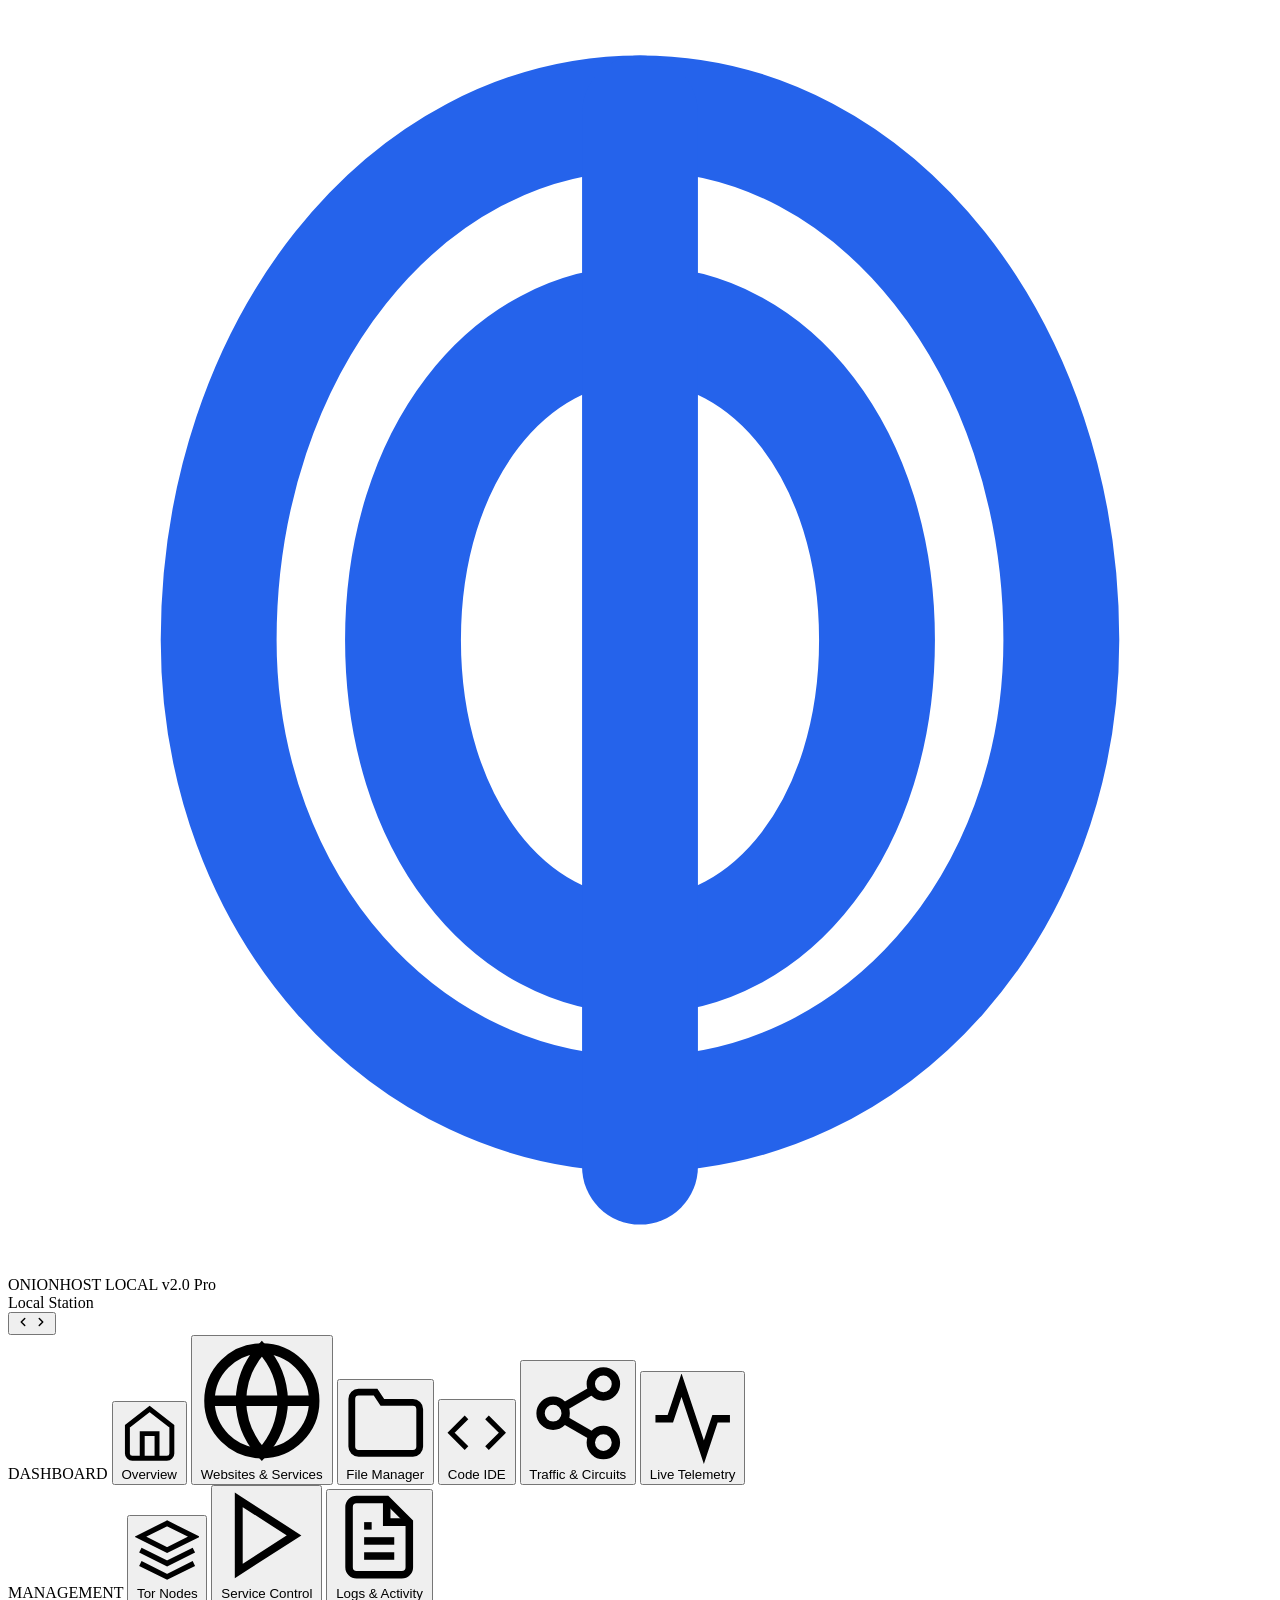
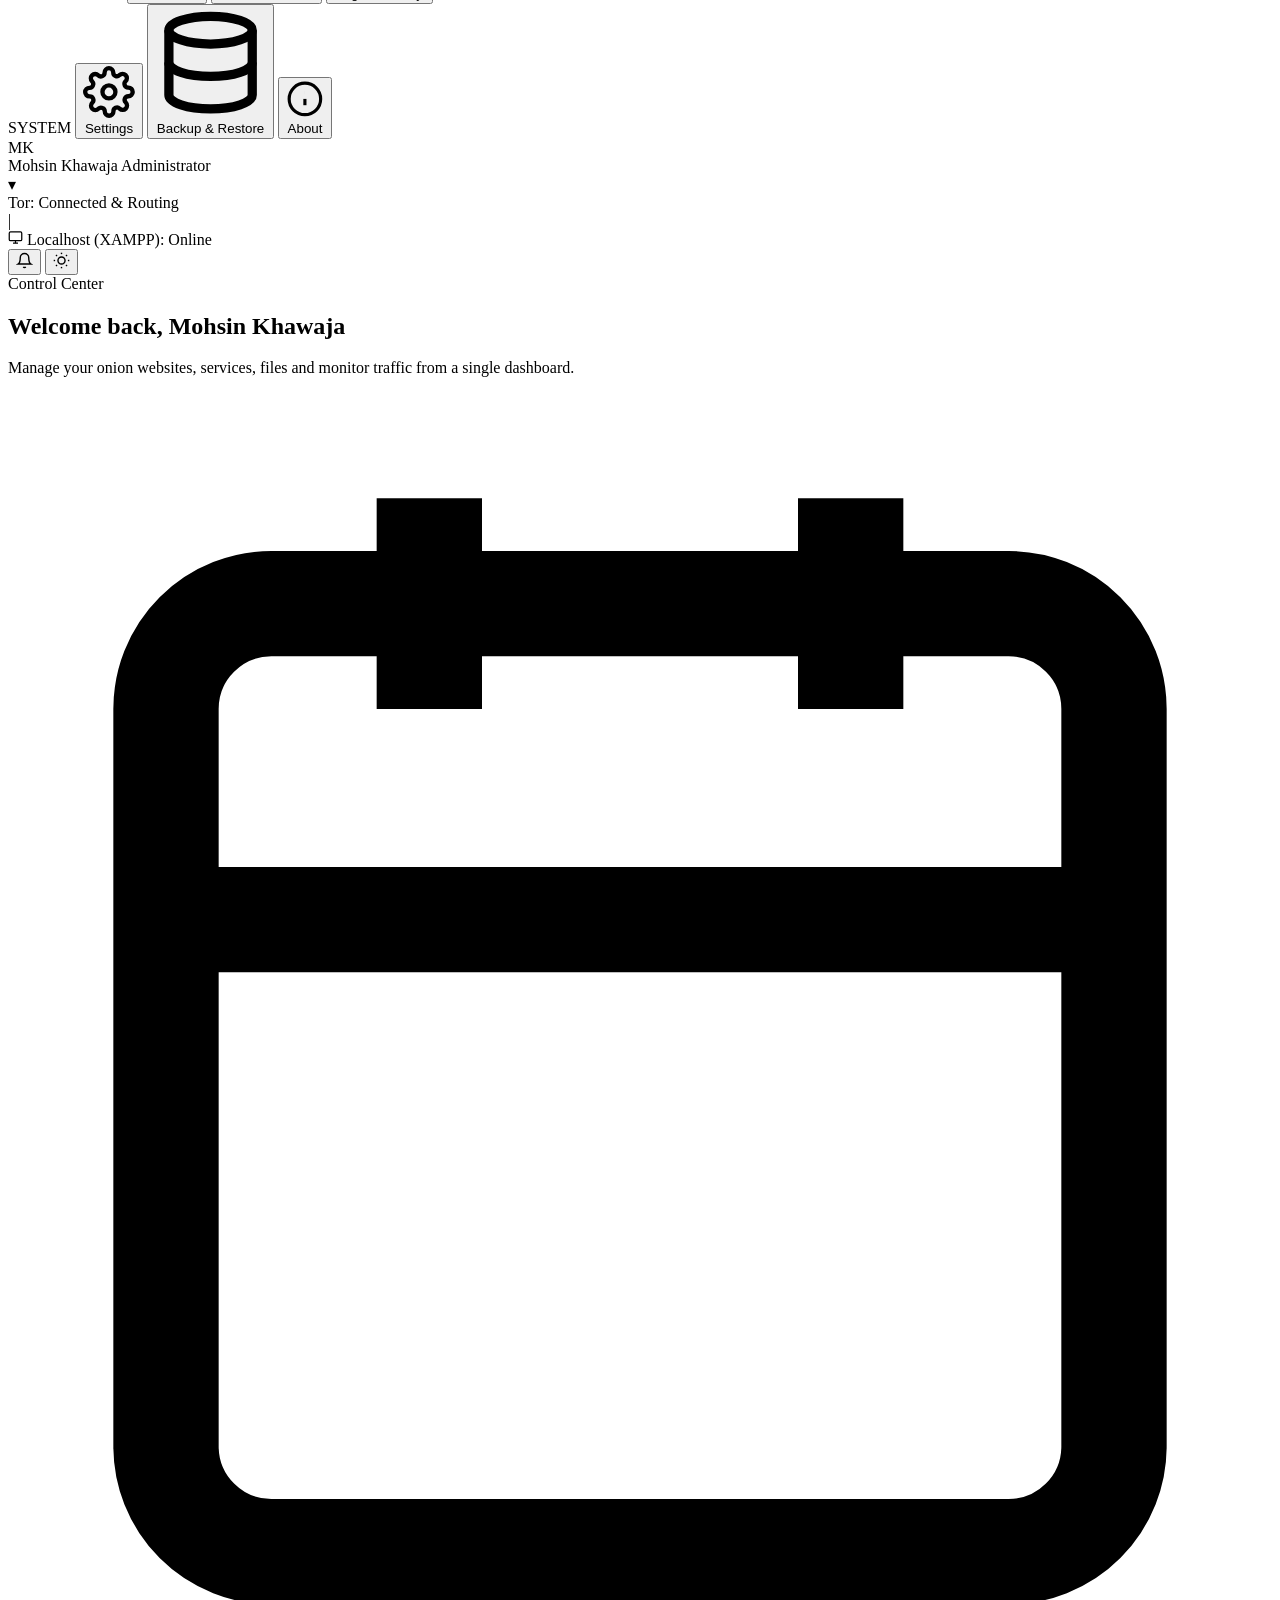
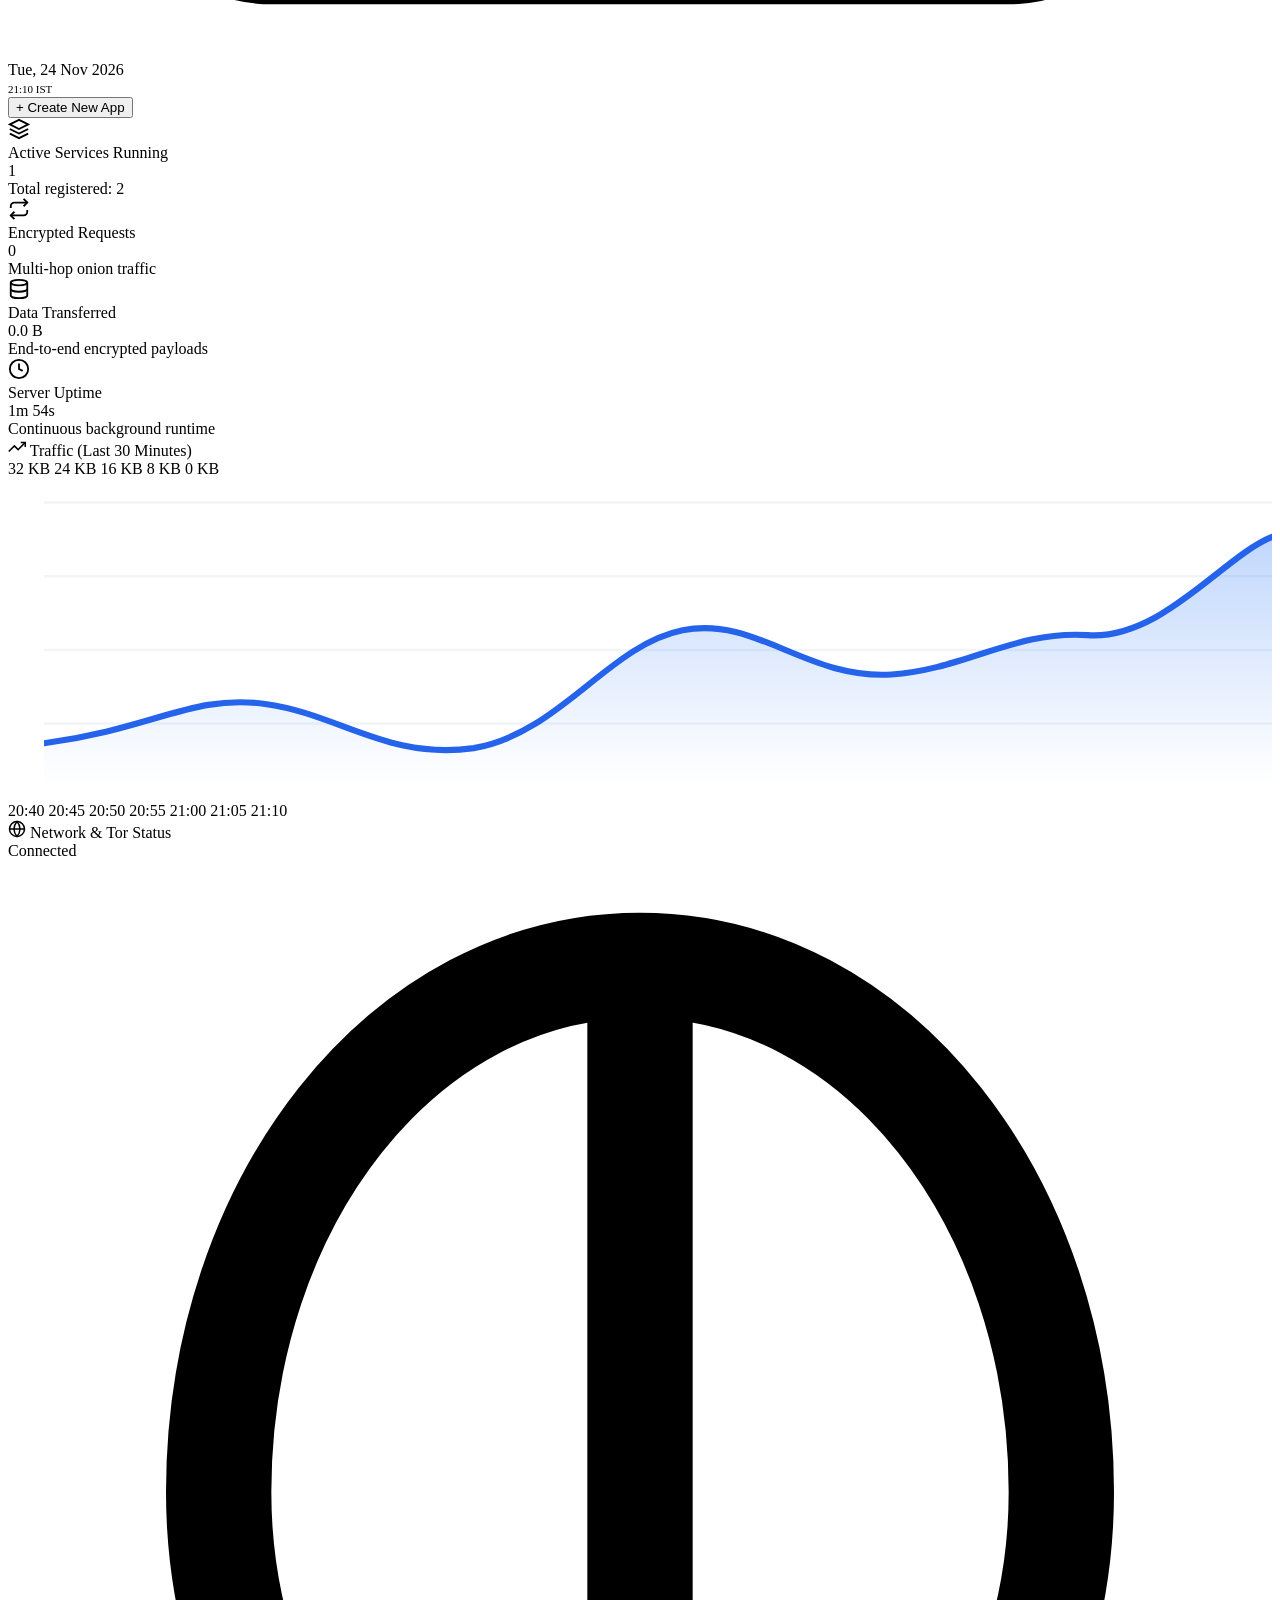
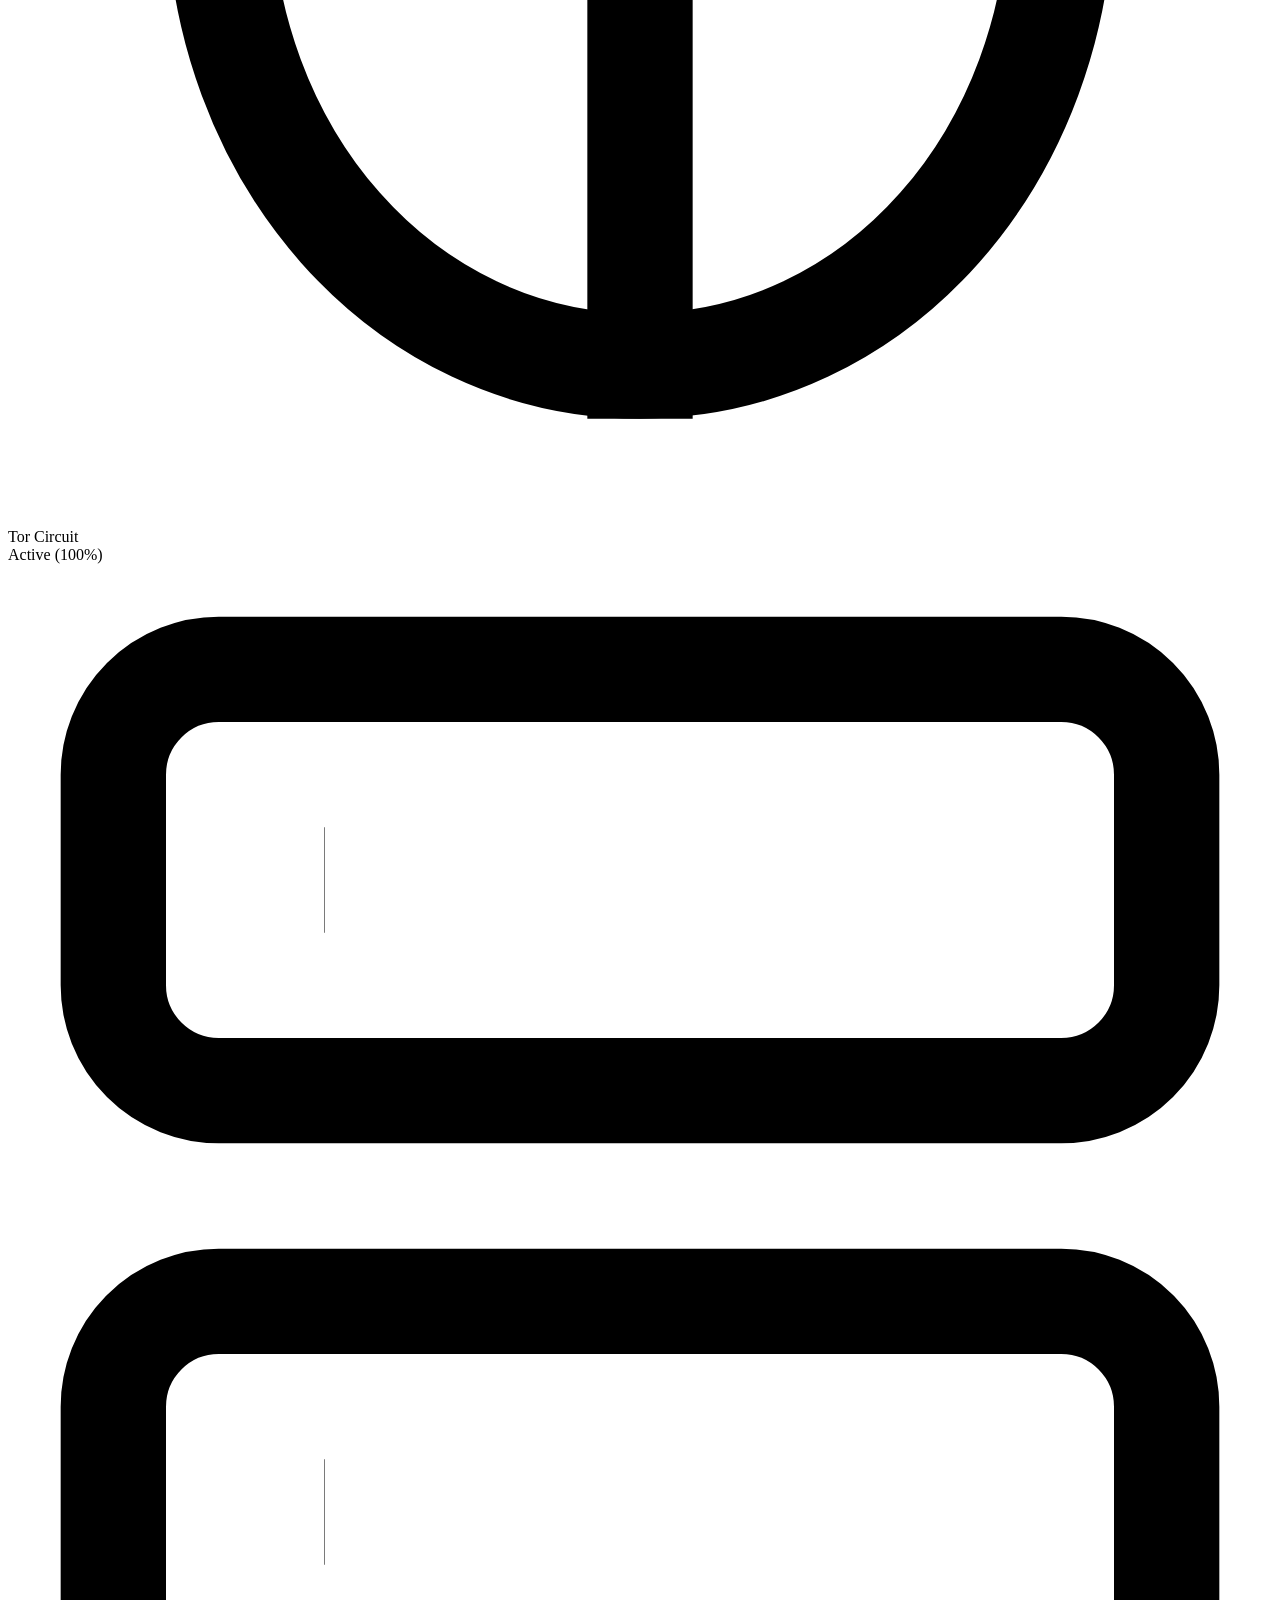
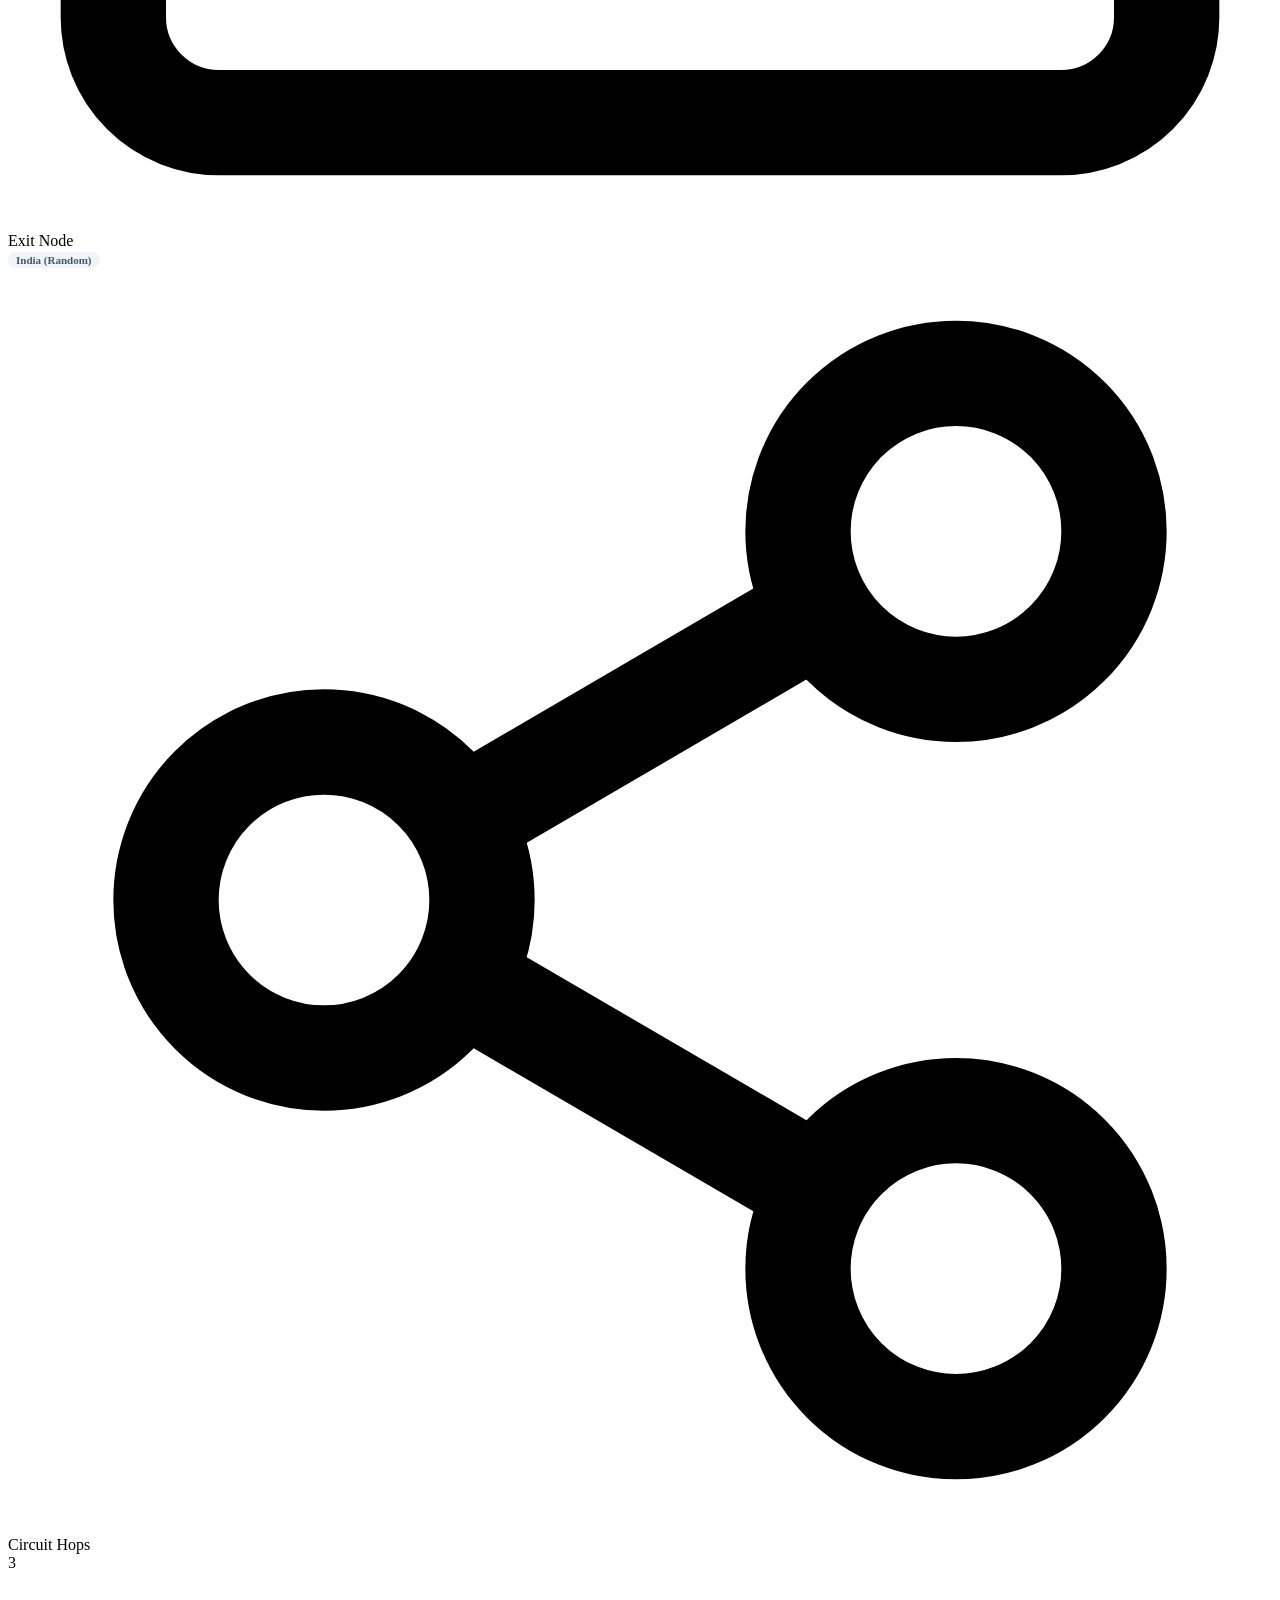
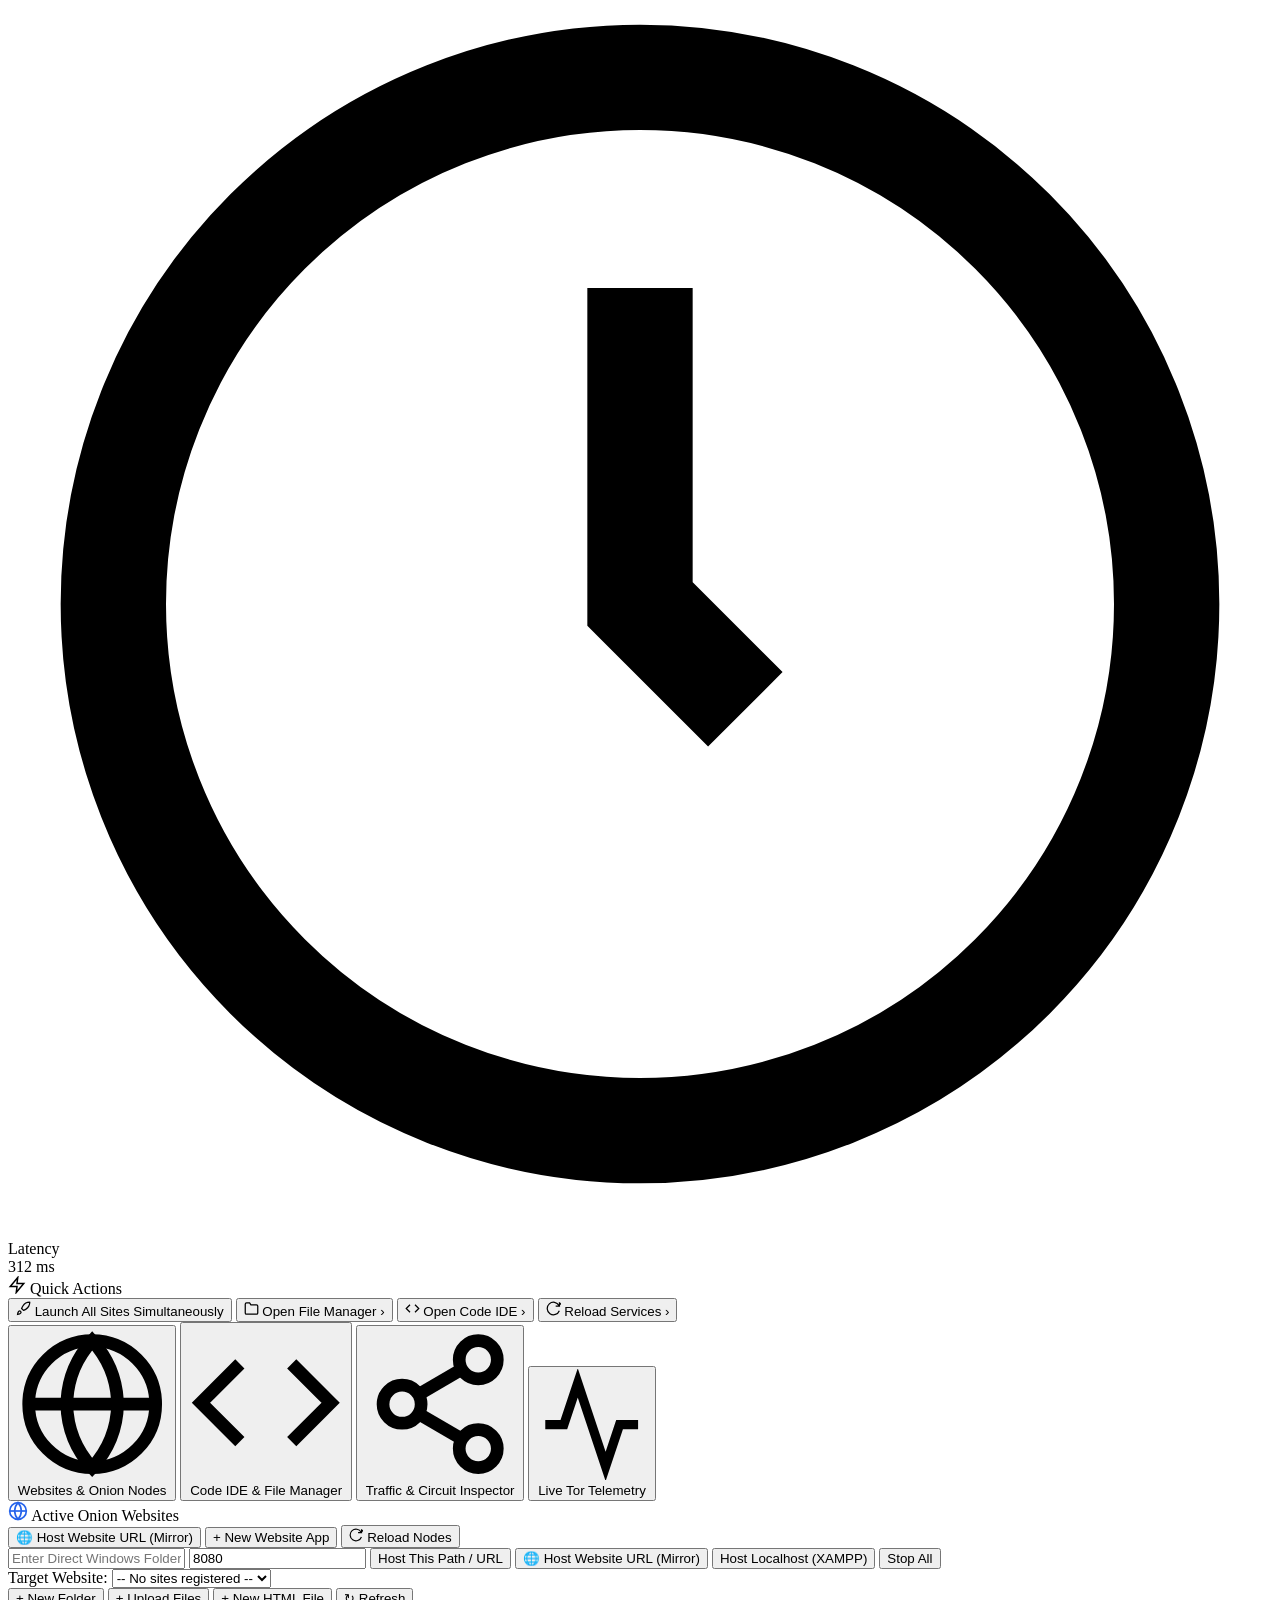
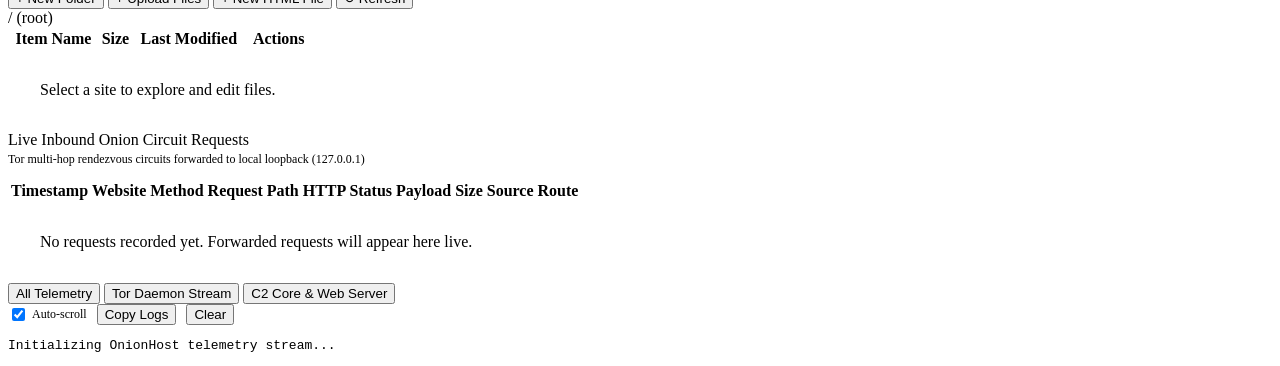
==== commit 5d940412: "Update index.html" ====
--- a/dashboard/templates/index.html
+++ b/dashboard/templates/index.html
@@ -153,7 +153,7 @@
                 <!-- Hero Welcome Section -->
                 <section class="welcome-section">
                     <div class="welcome-info">
-                        <span class="infra-tag">Infrastructure Control Center</span>
+                        <span class="infra-tag"> Control Center</span>
                         <h1 class="welcome-title" id="welcome-title-text">Welcome back, Mohsin Khawaja</h1>
                         <p class="welcome-sub">Manage your onion websites, services, files and monitor traffic from a single dashboard.</p>
                     </div>
